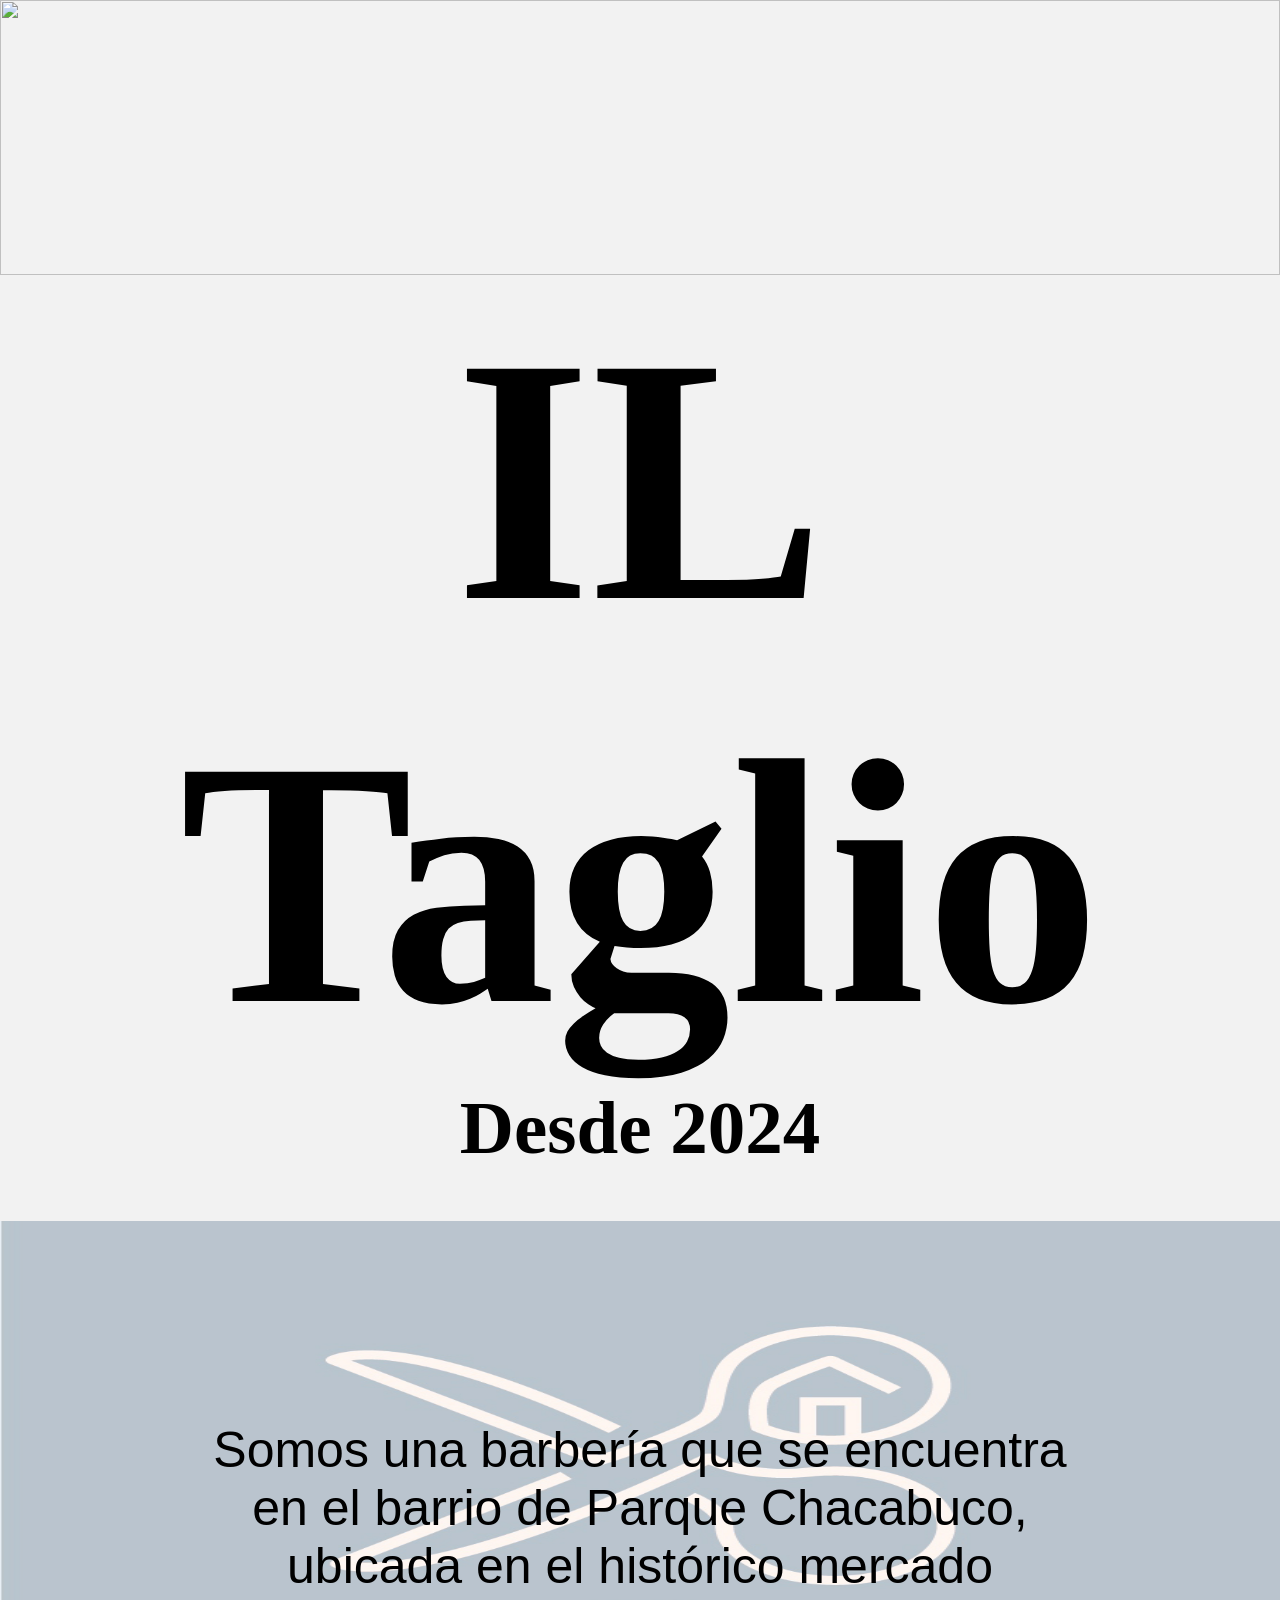
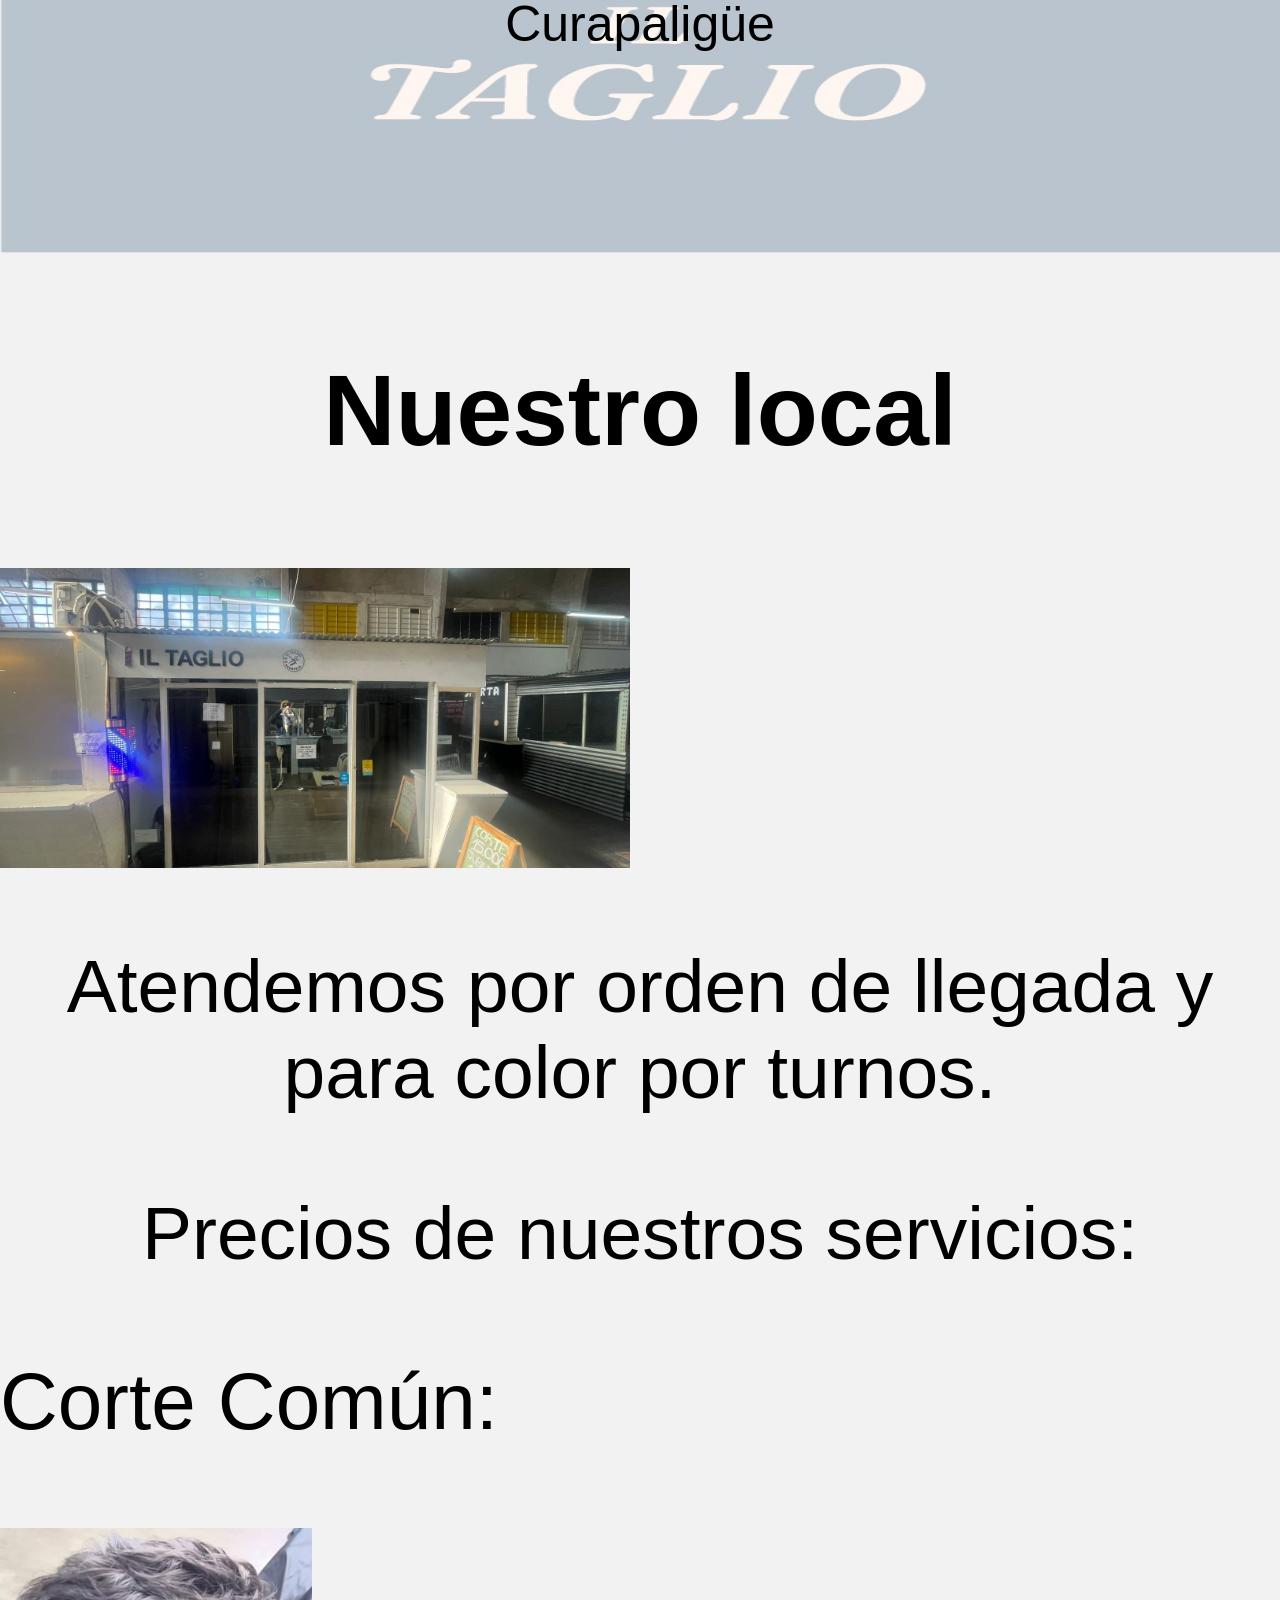
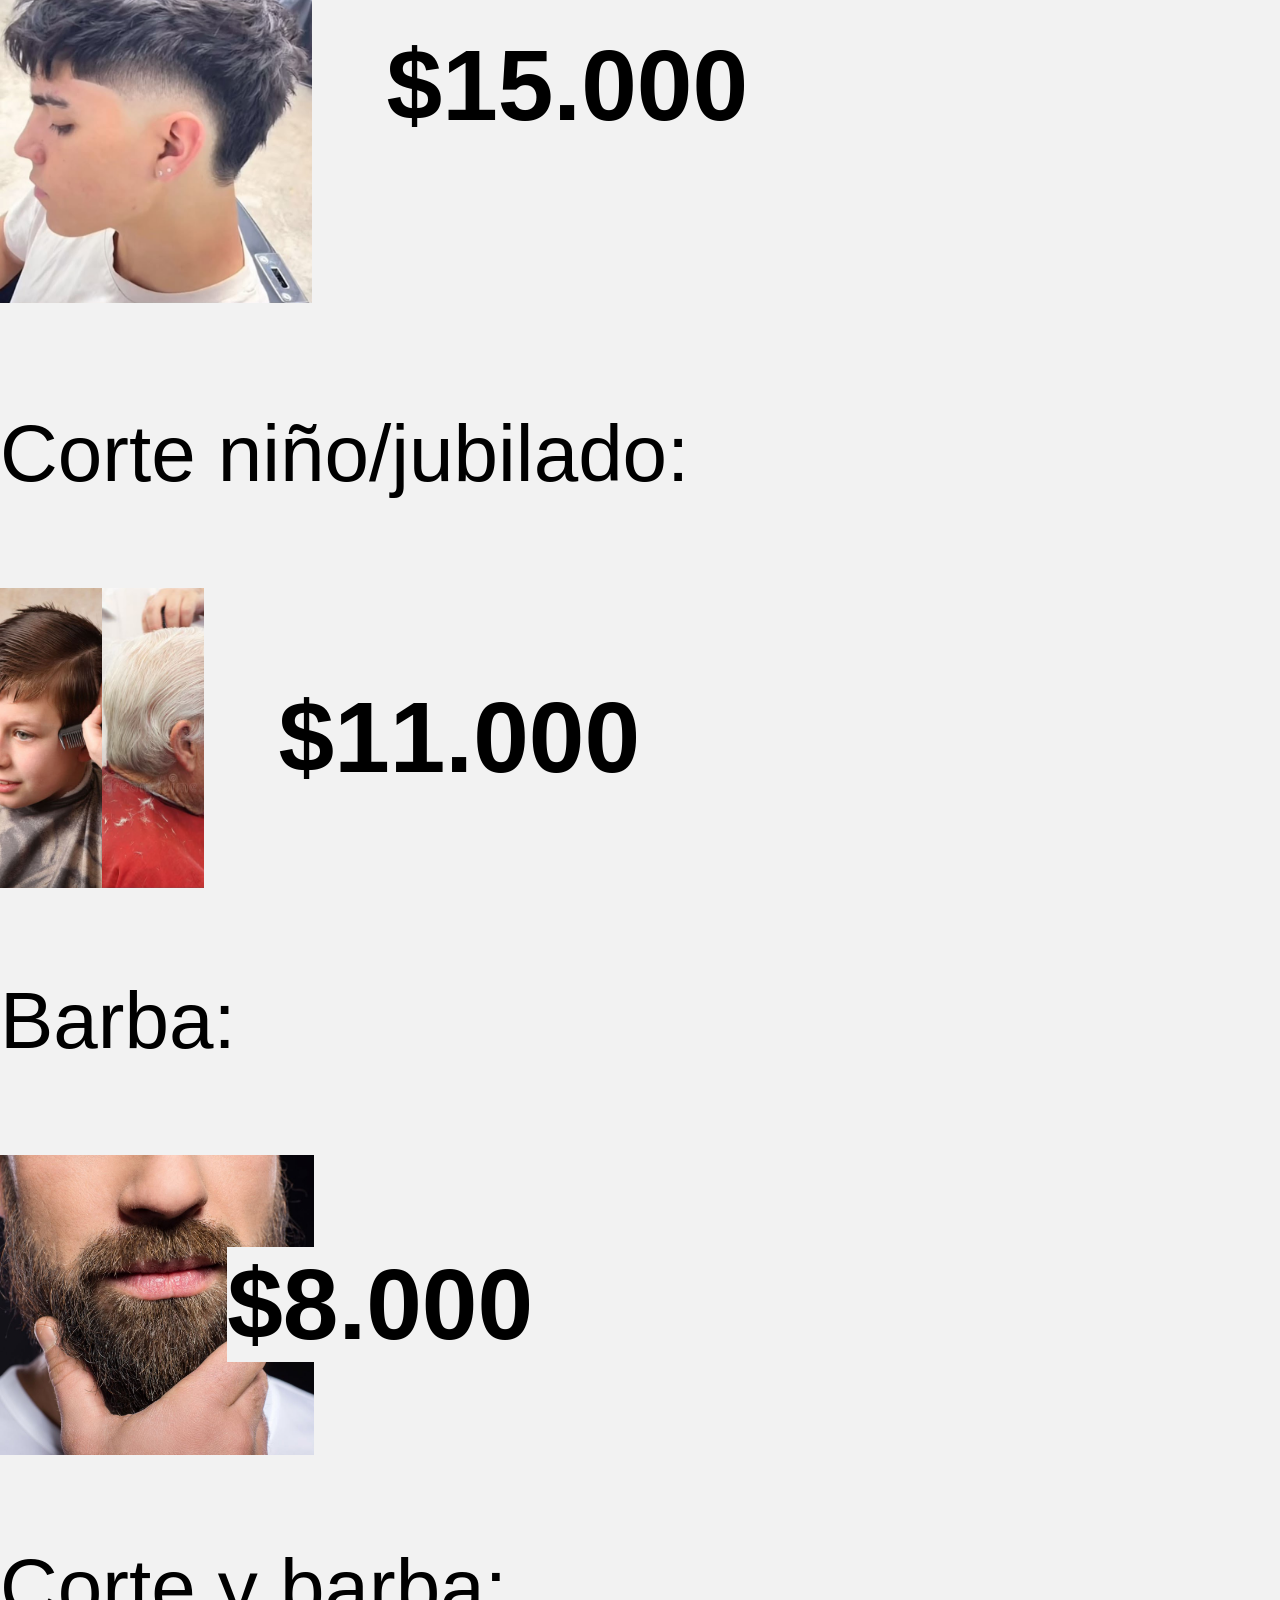
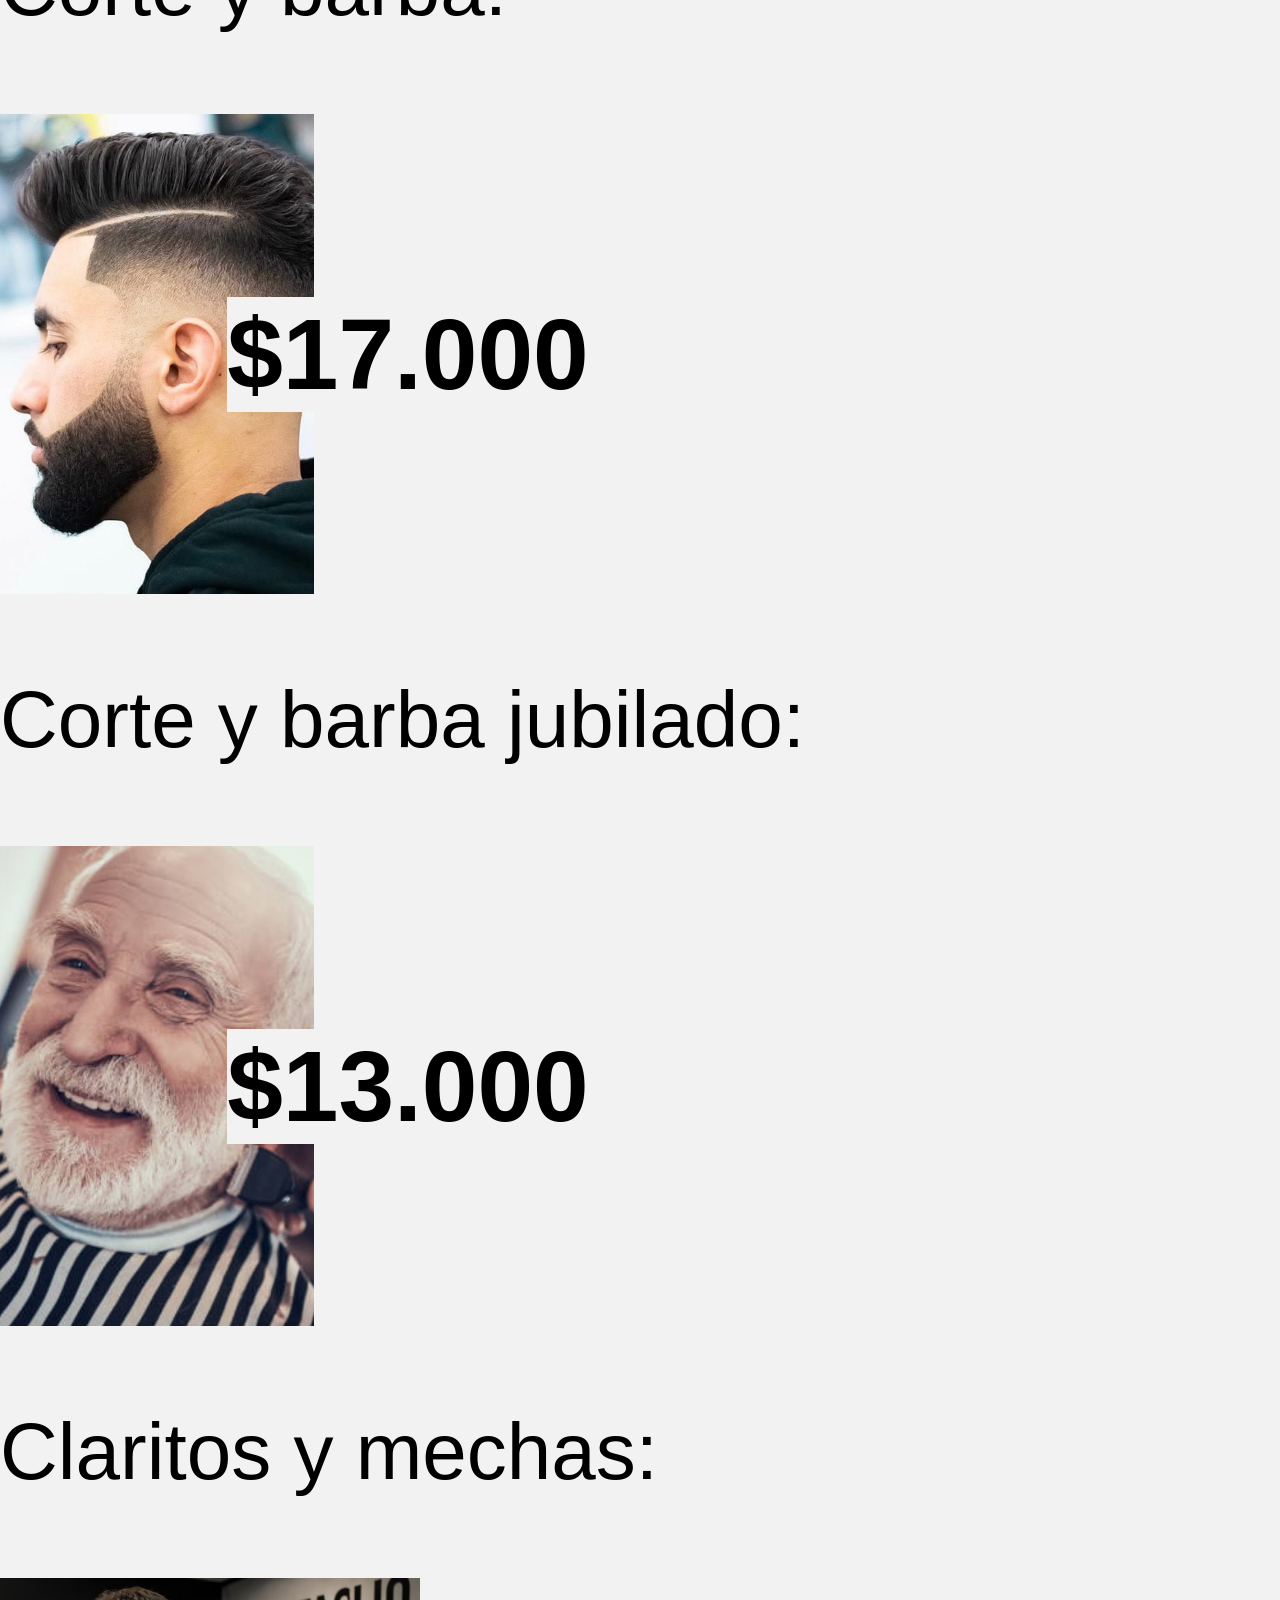
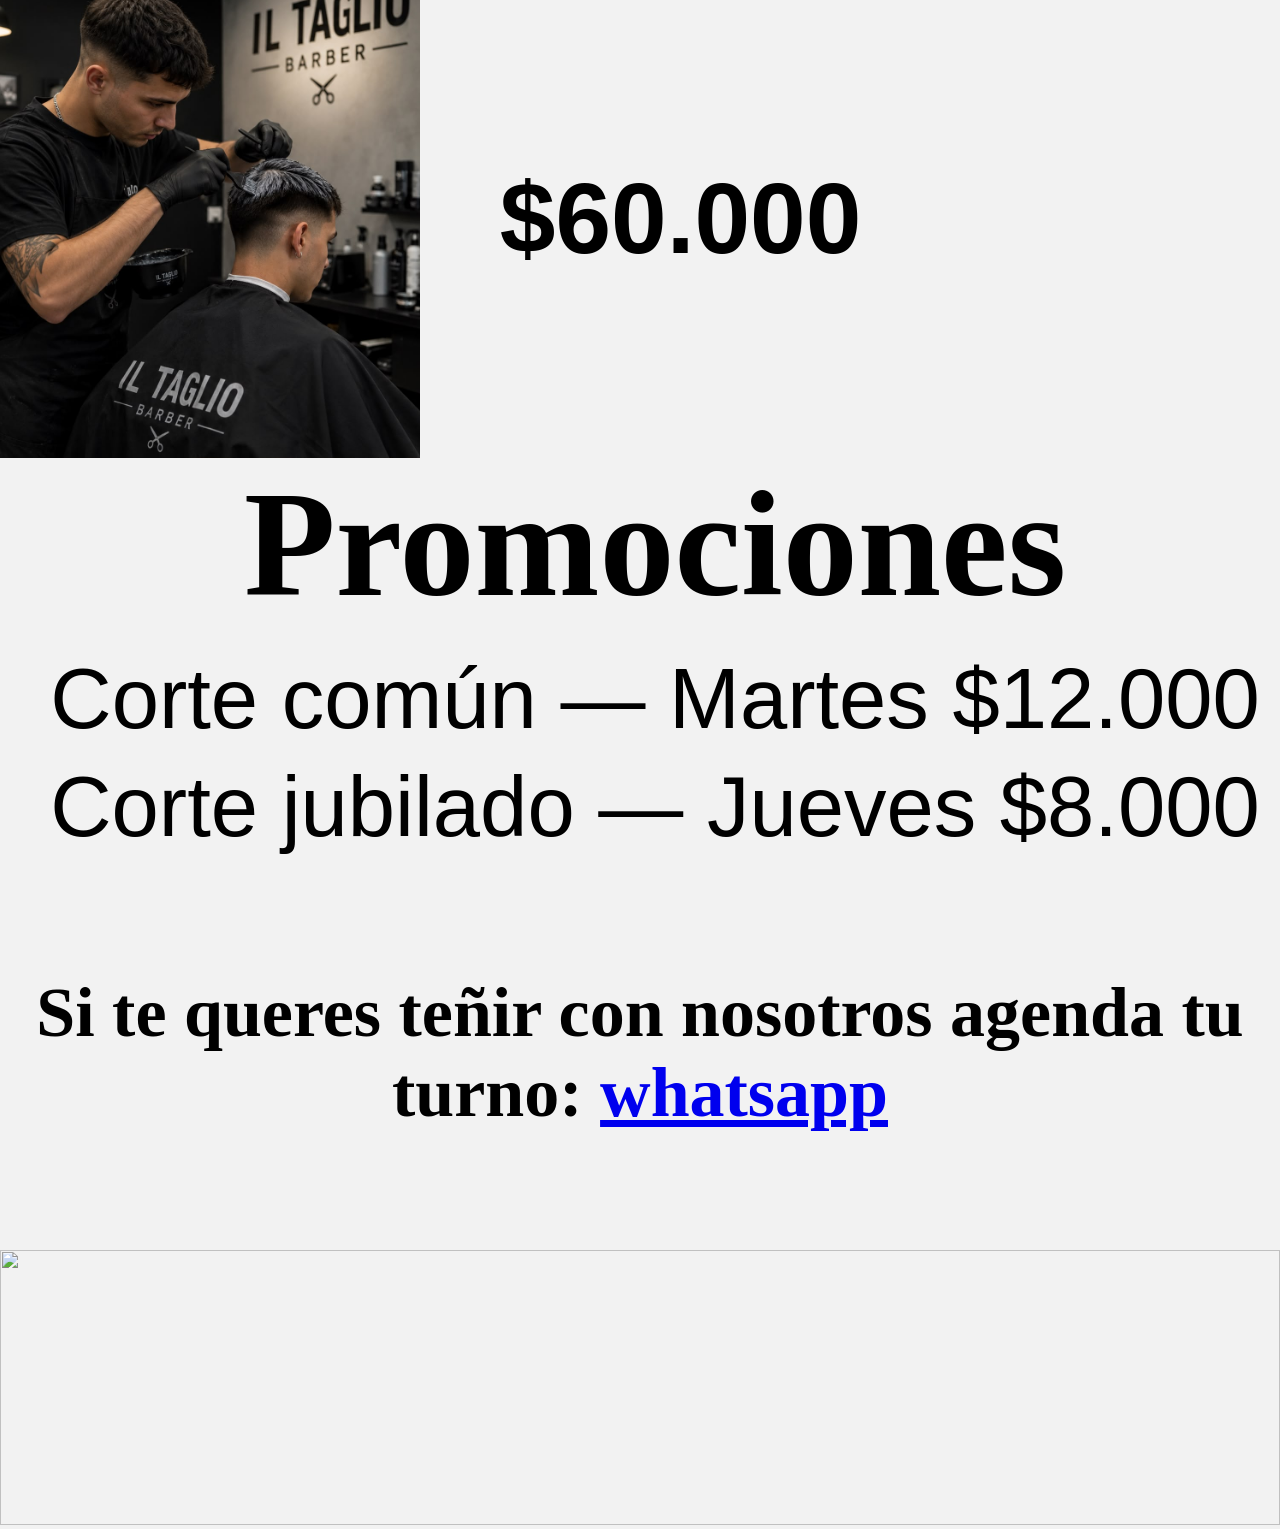
==== index.html @ 9a2c7a76 "Add files via upload" ====
<!DOCTYPE html>
<html lang="en">
<head>
    <meta charset="UTF-8">
    <meta name="viewport" content="width=device-width, initial-scale=1.0">
    <title>Barbería IL Taglio</title>
    <link rel="stylesheet" href="estilos.css">
</head>
<body>
     <section>
        <img src="https://www.networklawreview.org/wp-content/uploads/2023/05/GPC.jpg">
     
    </section>
    

    <header>
        <h1>IL Taglio</h1>
        <h2>Desde 2024</h2>

    
    <div>
    <p class="descripcion"> Somos una barbería que se encuentra en el barrio de Parque Chacabuco, ubicada en el histórico mercado Curapaligüe</p>
   
    </div>
    
    <h3>
        <p class="titulo-local">Nuestro local</p>
        
        <div class="local-contenedor">
        <img class="foto-local" src="ahhhhh.jpg" alt="local">
    <iframe src="https://www.google.com/maps/embed?pb=!1m18!1m12!1m3!1d410.3455414861816!2d-58.447886395028476!3d-34.63539534119499!2m3!1f0!2f0!3f0!3m2!1i1024!2i768!4f13.1!3m3!1m2!1s0x95bccb0014962e69%3A0x38f50a82c7adfab9!2sIl%20taglio%20barber!5e0!3m2!1ses!2sar!4v1787851093353!5m2!1ses!2sar" width="600" height="450" style="border:0;" allowfullscreen="" loading="lazy" referrerpolicy="strict-origin-when-cross-origin" class="mapa"> </iframe>
    </div>
    </h3>

    <p class="turnos">Atendemos por orden de llegada y para color por turnos.</p>
    <p class="precios">Precios de nuestros servicios:</p>
    <p class="comun">Corte Común:</p>
    <div class="nose">
    <img class="comuncito" src="comun.jpg" alt=""> 
    <p class="precio1">$15.000</p>
    </div>
    
    <p class="niño">Corte niño/jubilado:</p>
    <div class="niño-contenedor">
    <div class="foto-niño">
        <img src="niño.jpg" alt="Corte niño">
        <img src="jubilado.jpg" alt="Corte jubilado">

    </div>
    <p class="precio-niño">$11.000</p>
    </div>

    <p class="barba">Barba:</p>
    <div class="contenedor-barba">
       <div class="foto-barba">
        <img src="barba.jpg" alt="barbaa">

        </div>
        <p class="precio-barba">$8.000</p>


    </div>

    <p class="corteybarba">Corte y barba:</p>
    <div class="contenedor-corteybarba">
        <div class="foto-corteybarba">
            <img src="corte y barba.jpg" alt="">

        </div>
        <P class="precio-corteybarba">$17.000</P>
    </div>

    <p class="corteybarbajubilado">Corte y barba jubilado:</p>
    <div class="contenedor-corteybarbajubilado">
        <div class="foto-corteybarbajubilado">
            <img src="corte y barba jubilado.jpg" alt="">


        </div>
        <p class="precio-corteybarbajubilado">$13.000</p>
    </div>

    <p class="claritosymechas">Claritos y mechas:</p>
    <div class="contenedor-claritosymechas">
        <div class="foto-claritosymehcas">
            <img src="claritos y mehcas.jpg" alt="">


        </div>
        <p class="precio-claritosymecha">$60.000</p>
    </div>

    <div class="promociones">
        <h4>Promociones</h4>
        <p>Corte común — Martes $12.000</p>
        <p>Corte jubilado — Jueves $8.000</p>
    </div>
    
    <h5 class="agendar">Si te queres teñir con nosotros agenda tu turno: 
    <a class="numero" href="https://wa.me/5491161232422">whatsapp</a>
</h5>
<img src="https://www.networklawreview.org/wp-content/uploads/2023/05/GPC.jpg" alt="">



</body>
</html>
---- estilos.css ----
h1{
    text-align: center;
    font-size: 350px; 
    margin: 0%;
    background-color: #F2F2F2;
    
    
}
h2{
    text-align: center;
    font-size: 75px;
    margin: 0%;
     background-color: #F2F2F2;
}
img{
    width: 100%;
    height: 275px
     
}
body{
    margin: 0%;
     background-color: #F2F2F2;
}


p{
 text-align: center;
 font-size: 50px;
 font-family: 'Franklin Gothic Medium', 'Arial Narrow', Arial, sans-serif;
 color: black;
  background-color: #F2F2F2;
}

div{
   text-align: center;

}
h3{
   text-align: center;
   font-size: 50px;
   margin: 30px 0;

    
}
.local-contenedor{
    display: flex;
    gap: 20px;
    width: 100%;
}
.foto-local{
    width: 50%;
    height: 300px;
    object-fit: cover;
}
.mapa{
    width: 50%;
    height: 300px;
    border: 0;
}
.descripcion{
    background-image: url(logosombra.jpg);
    background-repeat: no-repeat;
    background-position: center;
    background-size: 100% 100%;
    padding: 200px;
}
.titulo-local{
    font-size: 100px;
    text-align: center;
}
.precios{
    text-align: center;
    font-size: 75px;
}

.turnos{
    text-align: center;
    font-size: 75px;
}
.comun{
    font-size: 80px;
    text-align: left;
}
.nose{
    width: 50%;
    object-fit: cover;
    height: 400px;
    margin-right: 50px;
}
.nose{
    display: flex;
    
    
   
}
.comuncito{
    width: 50%;
    height: 375px;
}

.precio1{
    font-size: 100px;
    font-weight: bold;
    margin-left: 75px;
    padding-left: 
    
    
}
.niño-contenedor{
    width: 50%;
    display: flex;
    align-items: center;
}
.foto-niño{
    display: flex;
    width: 70%;

}
.foto-niño img{
    width: 50%;
    height: 300px;
    object-fit: cover;
}
.precio-niño{
    font-size: 100px;
    font-weight: bold;
    margin-left: 75px;
    padding-left:
}
.niño{
    text-align: left;
    font-size: 80px;
}
.barba{
    text-align: left;
    font-size: 80px;
}


.contenedor-barba {
    display: flex;
    align-items: center;
    width: 70%;
    margin: 0;
    justify-content: flex-start;
}

.foto-barba {
    width: 70%;
    display: flex;
    margin: 0;
}

.foto-barba img {
    width: 50%;
    height: 300px;
    object-fit: cover;
    display: block;
}

.precio-barba {
font-size: 100px;
    font-weight: bold;
    text-align: left;
    margin-left: -400px;
    padding-left:     
}









.corteybarba{
    text-align: left;
    font-size: 80px;
}


.contenedor-corteybarba {
    display: flex;
    align-items: center;
    width: 70%;
    margin: 0;
    justify-content: flex-start;
}

.foto-corteybarba {
    width: 70%;
    display: flex;
    margin: 0;
}

.foto-corteybarba img {
    width: 50%;
    height: 480px;
    object-fit: cover;
    display: block;
}

.precio-corteybarba {
font-size: 100px;
    font-weight: bold;
    text-align: left;
    margin-left: -400px;
    padding-left:     
}

















.corteybarbajubilado{
    text-align: left;
    font-size: 80px;
}


.contenedor-corteybarbajubilado {
    display: flex;
    align-items: center;
    width: 70%;
    margin: 0;
    justify-content: flex-start;
}

.foto-corteybarbajubilado {
    width: 70%;
    display: flex;
    margin: 0;
}

.foto-corteybarbajubilado img {
    width: 50%;
    height: 480px;
    object-fit: cover;
    display: block;
}

.precio-corteybarbajubilado {
font-size: 100px;
    font-weight: bold;
    text-align: left;
    margin-left: -400px;
    padding-left:     
}













.claritosymechas{
    text-align: left;
    font-size: 80px;
}


.contenedor-claritosymechas {
    display: flex;
    align-items: center;
    width: 70%;
    margin: 0;
    justify-content: flex-start;
}

.foto-claritosymechas {
    width: 70%;
    display: flex;
    margin: 0;
}

.foto-claritosymehcas img {
    width: 70%;
    height: 480px;
    object-fit: cover;
    display: block;
}

.precio-claritosymecha {
font-size: 100px;
    font-weight: bold;
    text-align: left;
    margin-left: -100px;
    padding-left:     
}











.promociones {
    margin-left: 30px;
    font-size: 200px;
}

.promociones h4 {
    font-size: 150px;
    margin: 0 0 20px 0;
    
}

.promociones p {
    font-size: 85px;
    margin: 10px 0;
    
}

.agendar{
    font-size: 70px;
    text-align: center;
     background-color: #F2F2F2;
}
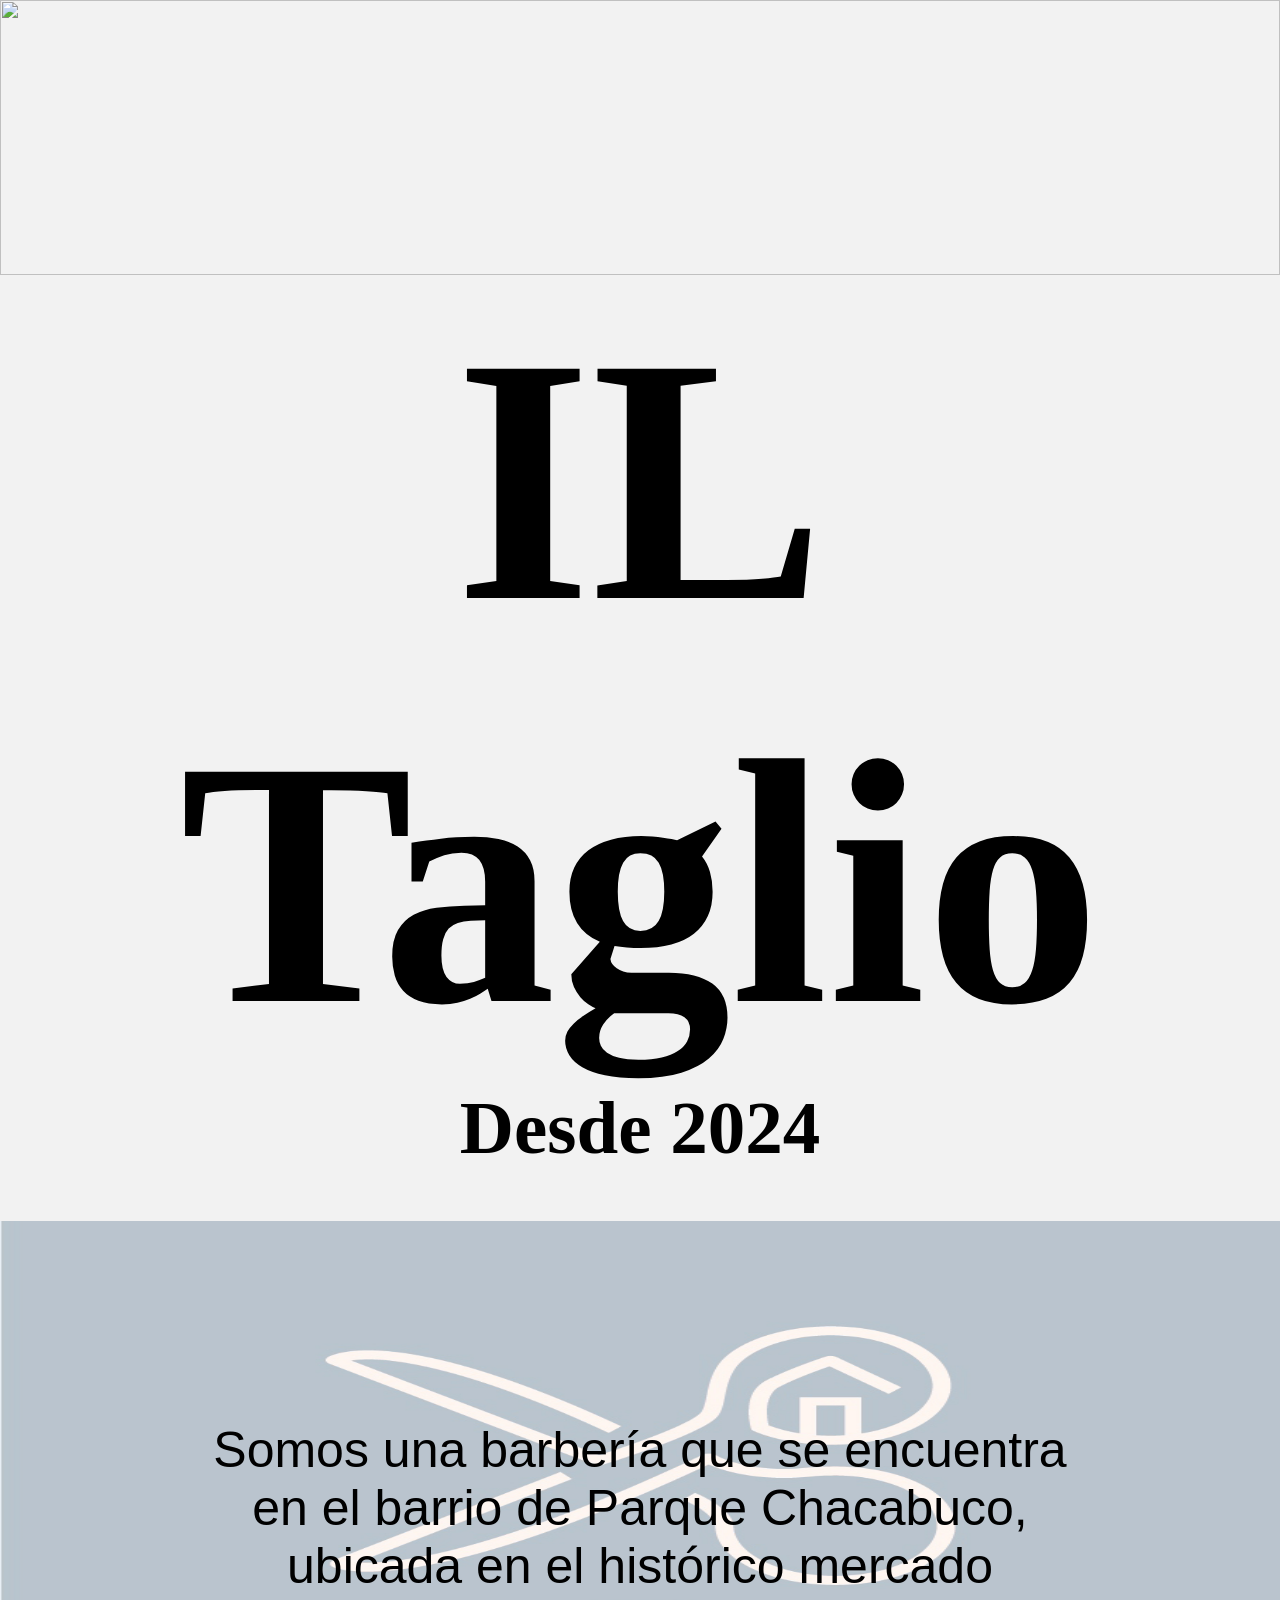
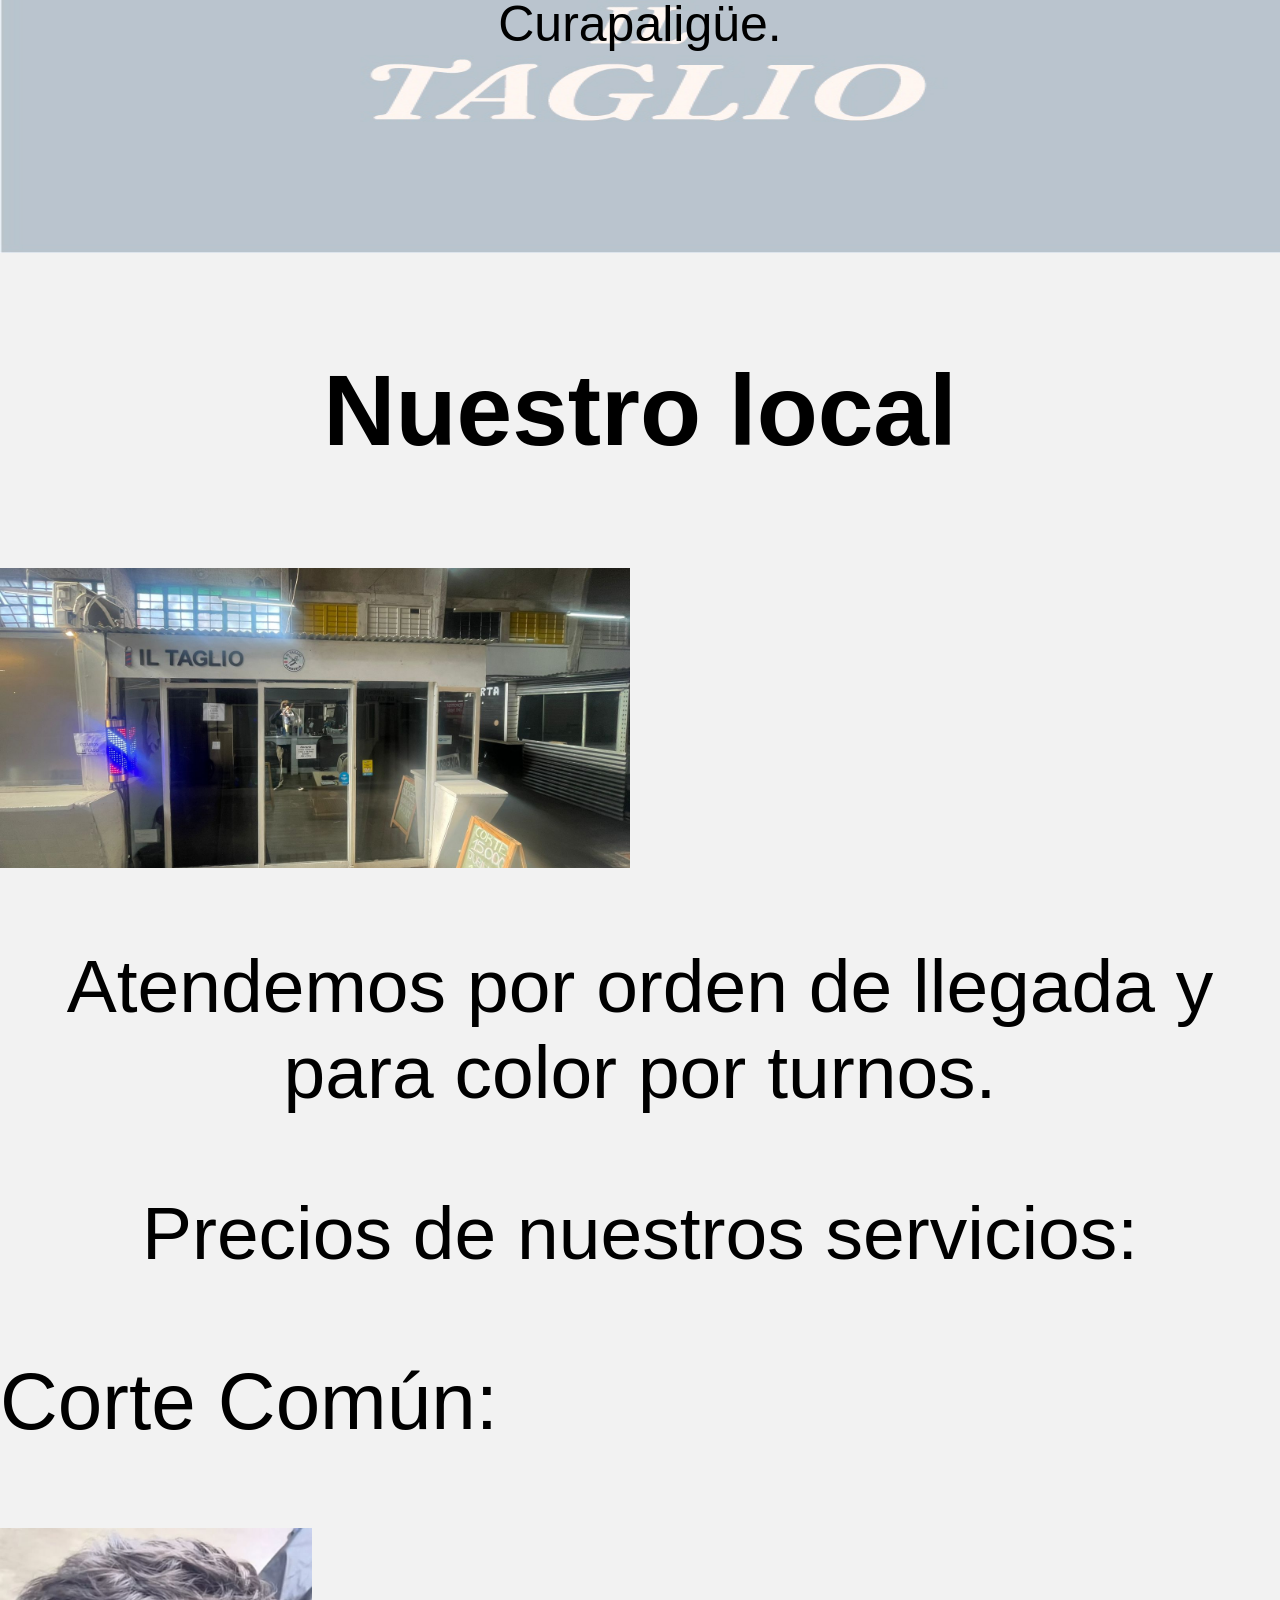
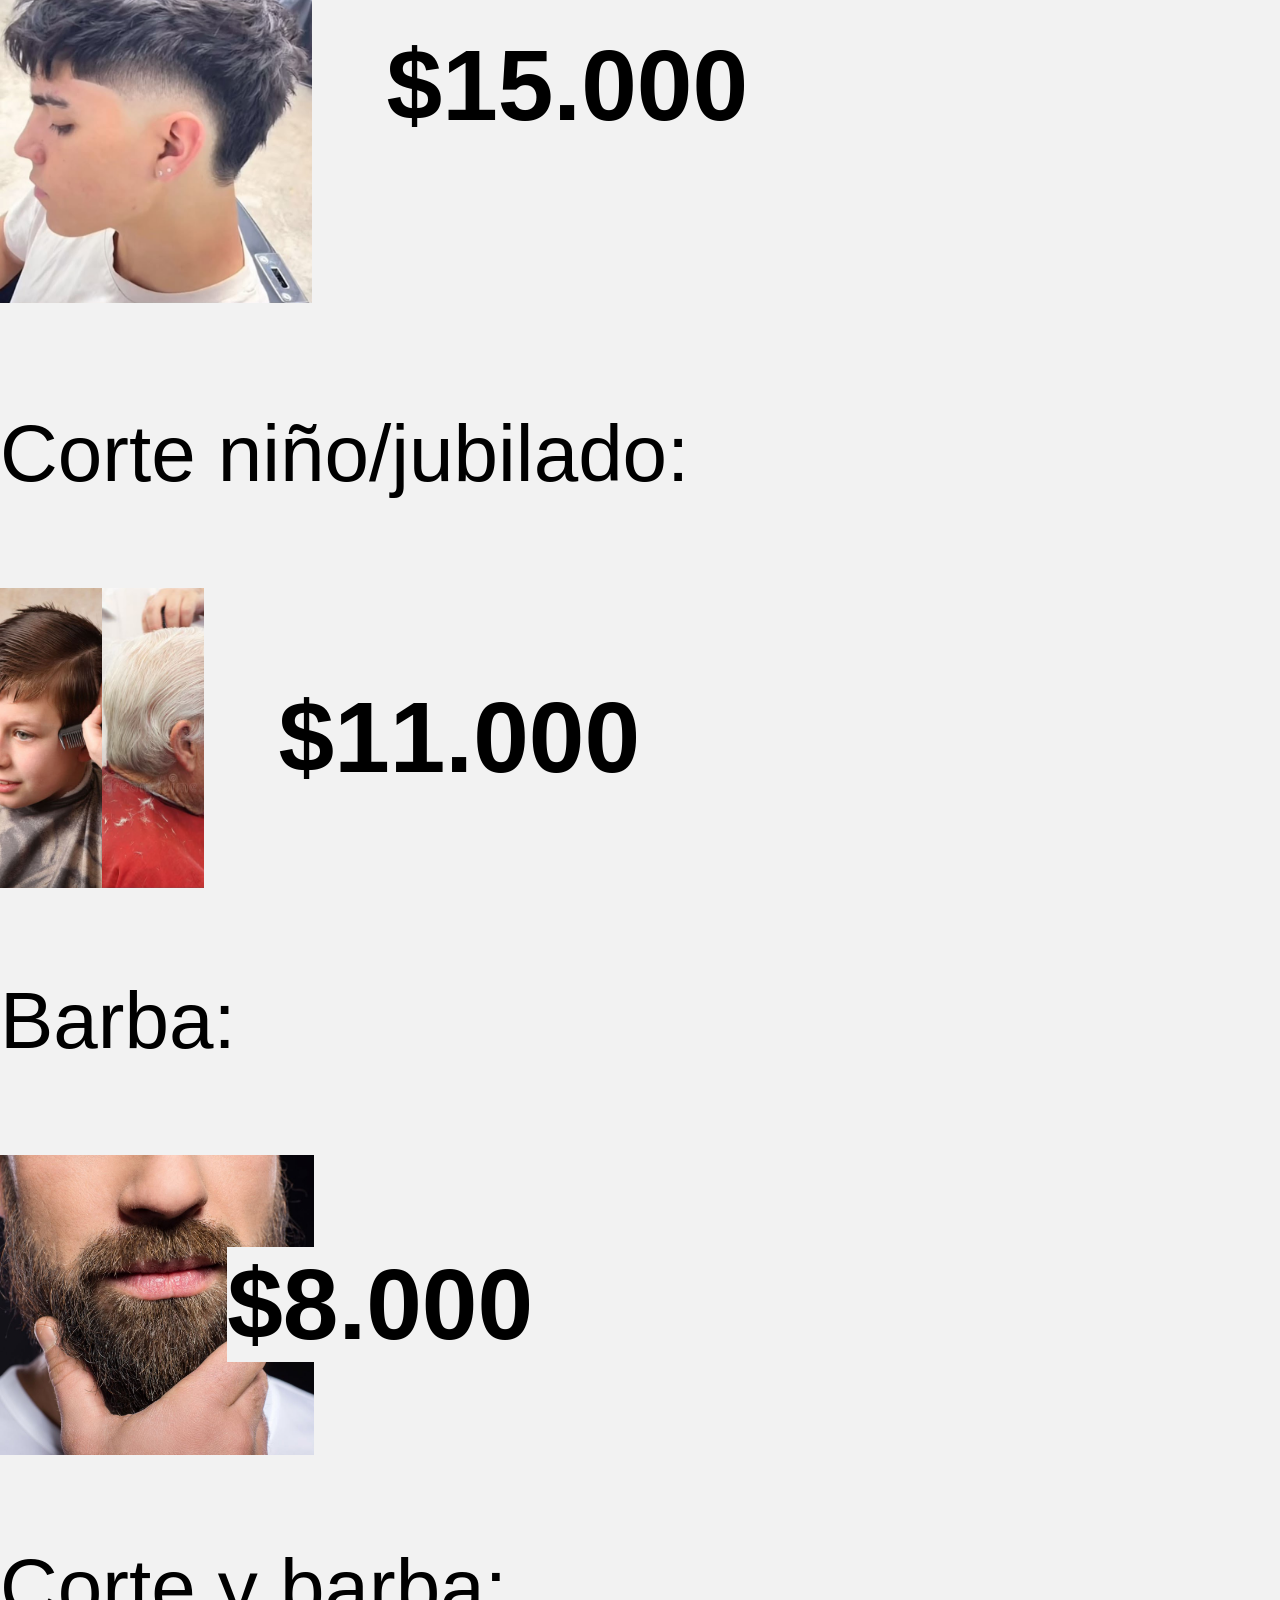
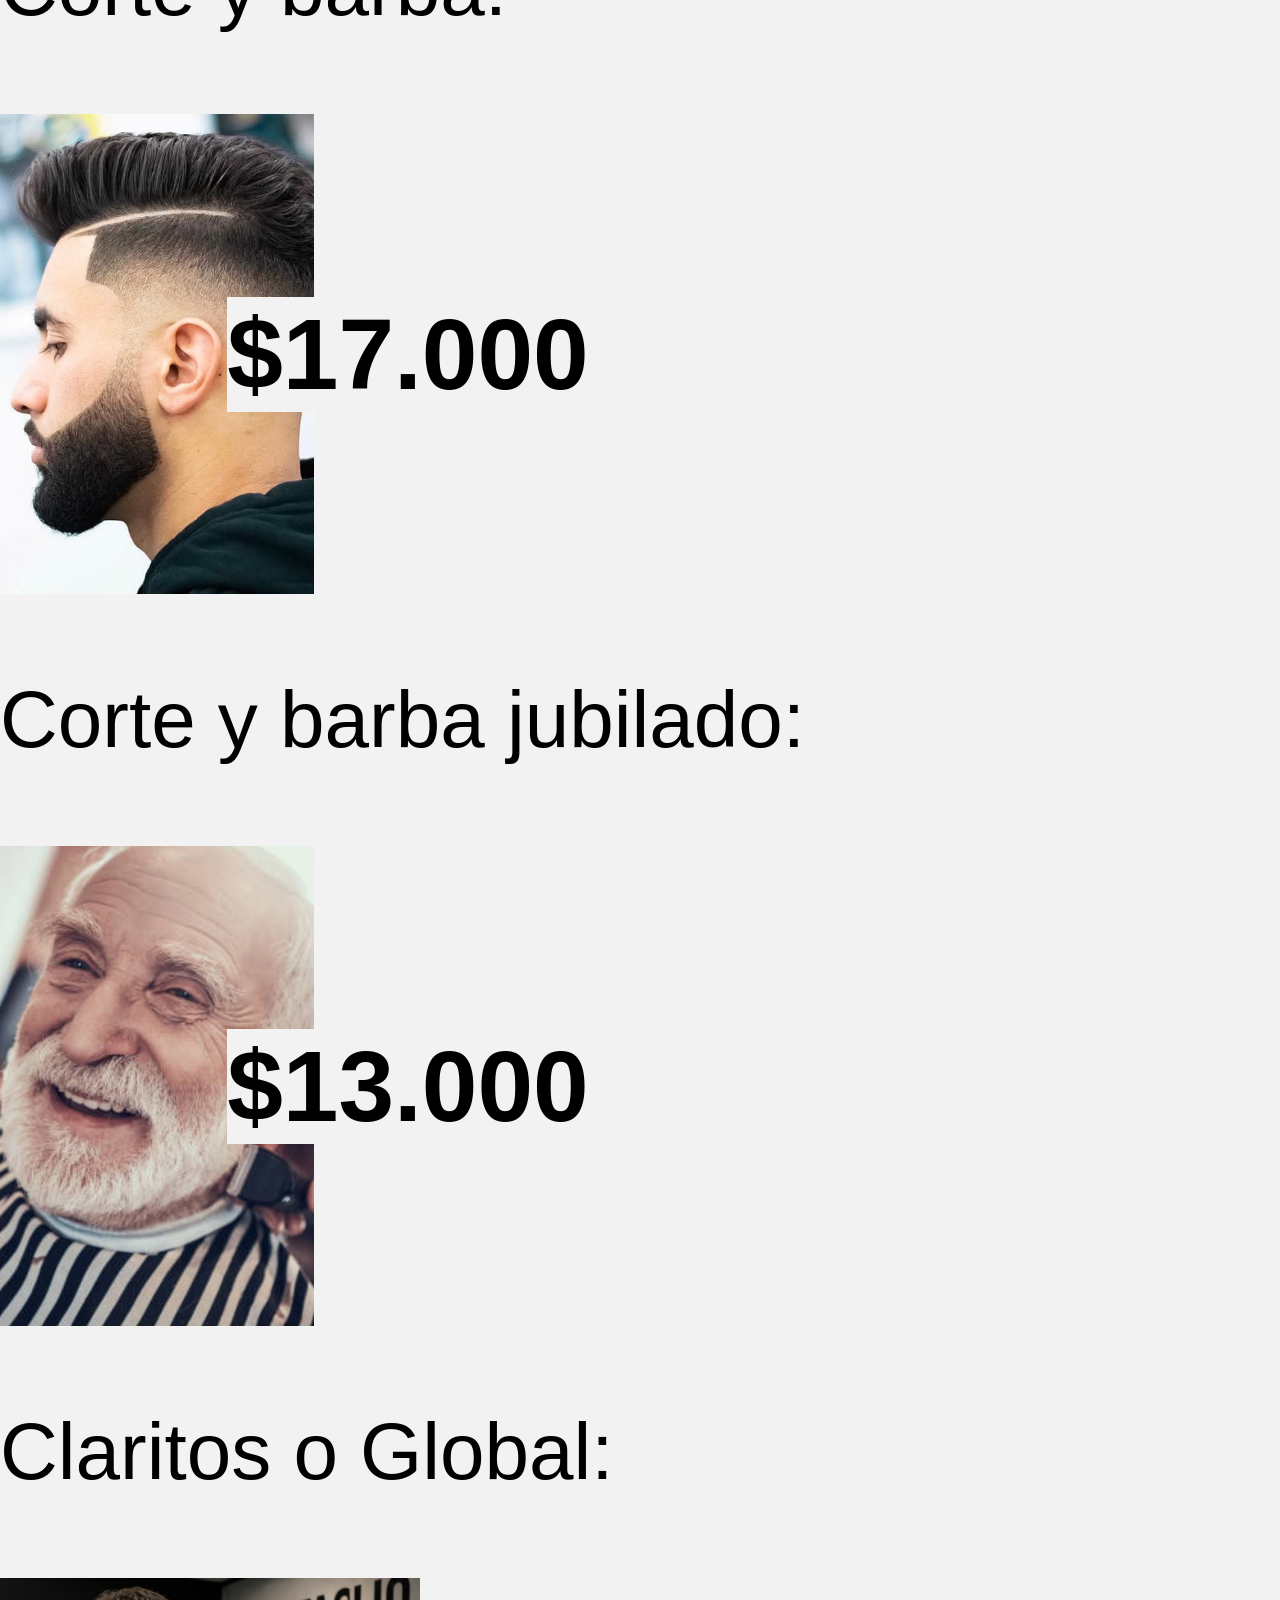
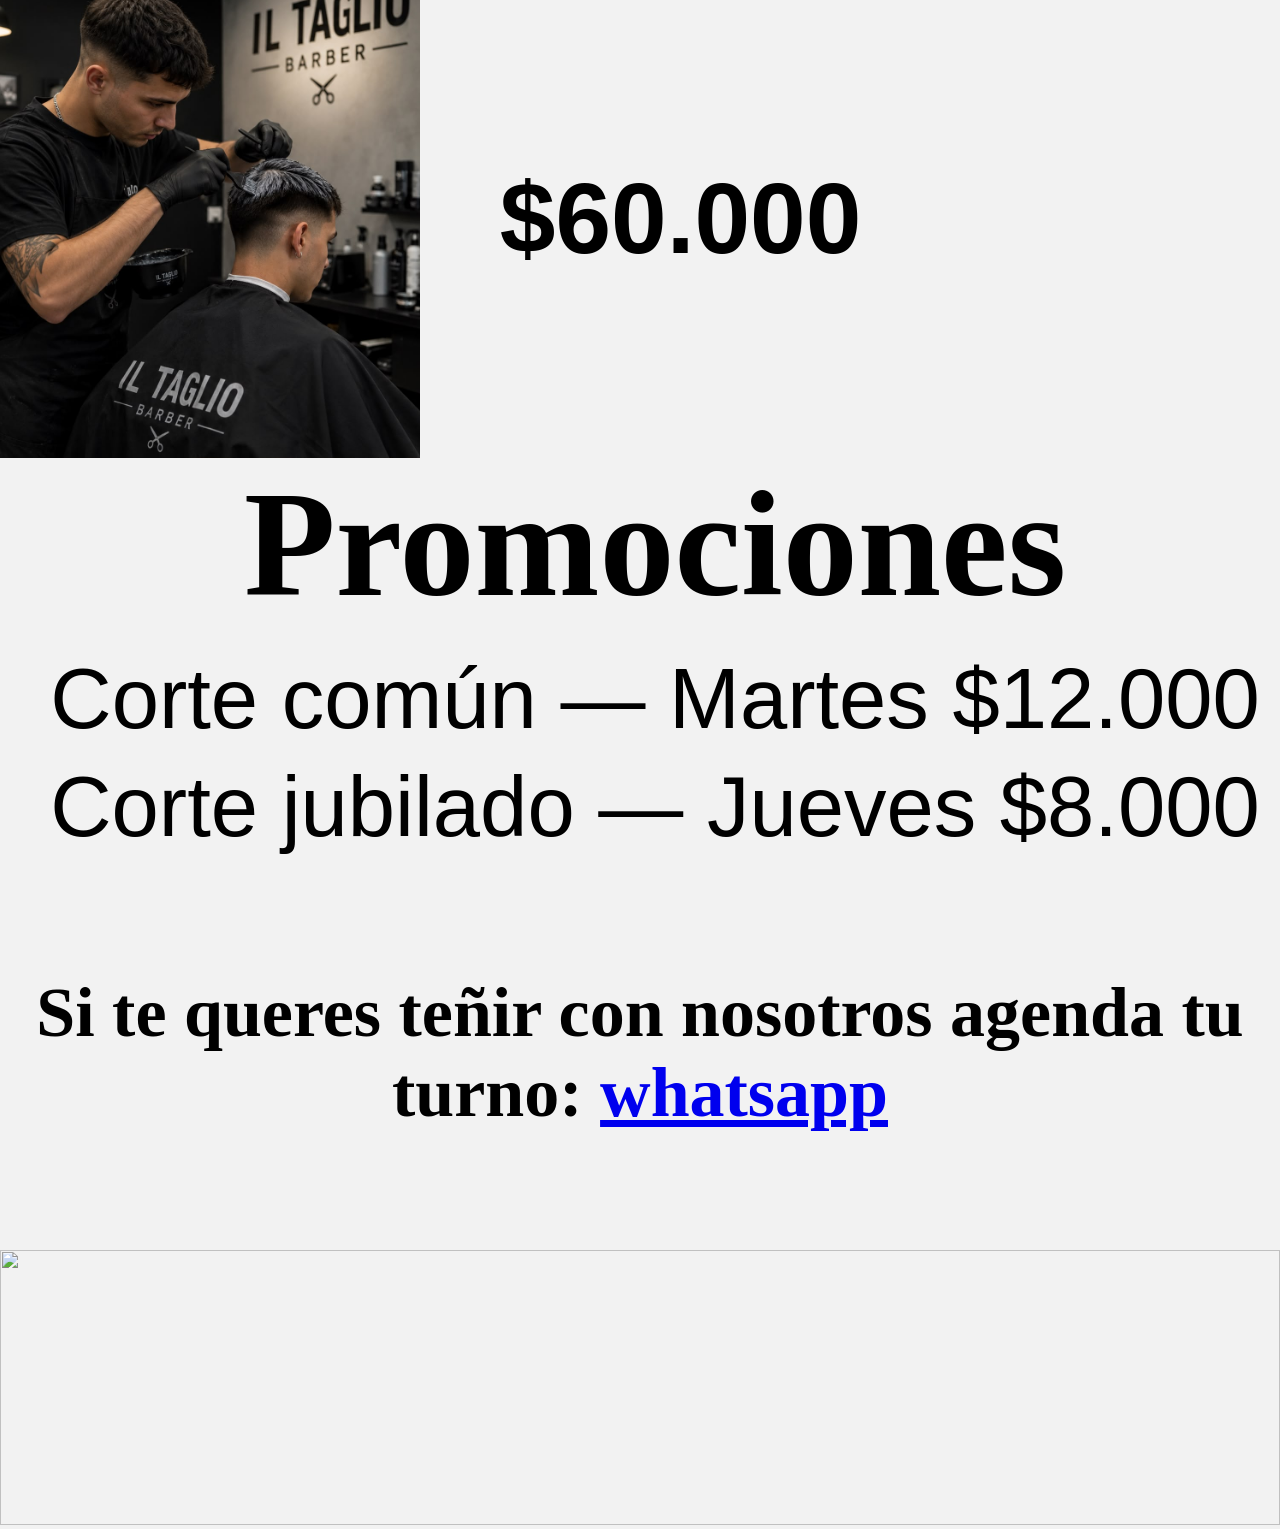
==== commit 69482745: "Update index.html" ====
--- a/index.html
+++ b/index.html
@@ -19,7 +19,7 @@
 
     
     <div>
-    <p class="descripcion"> Somos una barbería que se encuentra en el barrio de Parque Chacabuco, ubicada en el histórico mercado Curapaligüe</p>
+    <p class="descripcion"> Somos una barbería que se encuentra en el barrio de Parque Chacabuco, ubicada en el histórico mercado Curapaligüe.</p>
    
     </div>
     
@@ -80,7 +80,7 @@
         <p class="precio-corteybarbajubilado">$13.000</p>
     </div>
 
-    <p class="claritosymechas">Claritos y mechas:</p>
+    <p class="claritosymechas">Claritos o Global:</p>
     <div class="contenedor-claritosymechas">
         <div class="foto-claritosymehcas">
             <img src="claritos y mehcas.jpg" alt="">
@@ -104,4 +104,4 @@
 
 
 </body>
-</html>+</html>
--- a/estilos.css
+++ b/estilos.css
@@ -339,8 +339,288 @@
     text-align: center;
      background-color: #F2F2F2;
 }
-
-
-
-
-
+@media (max-width: 600px) {
+
+    body {
+        margin: 0;
+        width: 100%;
+        overflow-x: hidden;
+    }
+
+    h1 {
+        font-size: 50px !important;
+        margin: 0 !important;
+    }
+
+    h2 {
+        font-size: 30px !important;
+        margin: 0 !important;
+    }
+
+    /* DESCRIPCIÓN */
+    .descripcion {
+        width: 100% !important;
+        box-sizing: border-box;
+        padding: 30px 20px !important;
+        margin: 0 !important;
+        font-size: 18px !important;
+        line-height: 1.4;
+    }
+
+    /* LOCAL */
+    .titulo-local {
+        font-size: 35px !important;
+        margin: 25px 0 !important;
+    }
+
+    .local-contenedor {
+        width: 100% !important;
+        display: flex !important;
+        flex-direction: column !important;
+        align-items: center !important;
+        gap: 15px !important;
+    }
+
+    .foto-local {
+        width: 90% !important;
+        height: 250px !important;
+        object-fit: cover;
+    }
+
+    .mapa {
+        width: 90% !important;
+        height: 300px !important;
+    }
+
+    /* TEXTOS */
+    .turnos,
+    .precios {
+        font-size: 20px !important;
+        padding: 0 15px;
+    }
+
+    .comun,
+    .niño,
+    .barba,
+    .corteybarba,
+    .corteybarbajubilado,
+    .claritosymechas {
+        font-size: 28px !important;
+        text-align: center !important;
+        margin: 25px 0 10px !important;
+    }
+
+   /* SERVICIOS EN CELULAR */
+
+.comun,
+.niño,
+.barba,
+.corteybarba,
+.corteybarbajubilado,
+.claritosymechas {
+    font-size: 26px !important;
+    text-align: left !important;
+    margin: 25px 10px 10px !important;
+}
+
+/* Corte común */
+.nose {
+    width: 100% !important;
+    height: auto !important;
+    margin: 0 !important;
+    display: flex !important;
+    flex-direction: column !important;
+    align-items: center !important;
+}
+
+.comuncito {
+    width: 90% !important;
+    height: 280px !important;
+    object-fit: cover !important;
+    margin: 0 !important;
+}
+
+.precio1 {
+    font-size: 28px !important;
+    margin: 10px 0 20px !important;
+    padding: 0 !important;
+    text-align: center !important;
+}
+
+/* Niño y jubilado */
+.niño-contenedor {
+    width: 100% !important;
+    display: flex !important;
+    flex-direction: column !important;
+    align-items: center !important;
+}
+
+.foto-niño {
+    width: 90% !important;
+    display: flex !important;
+    gap: 10px !important;
+}
+
+.foto-niño img {
+    width: 50% !important;
+    height: 220px !important;
+    object-fit: cover !important;
+}
+
+.precio-niño {
+    font-size: 28px !important;
+    margin: 10px 0 20px !important;
+    padding: 0 !important;
+    text-align: center !important;
+}
+
+/* Barba, corte y barba, jubilado y claritos */
+.contenedor-barba,
+.contenedor-corteybarba,
+.contenedor-corteybarbajubilado,
+.contenedor-claritosymechas {
+    width: 100% !important;
+    display: flex !important;
+    flex-direction: column !important;
+    align-items: center !important;
+    margin: 0 !important;
+    gap: 5px !important;
+}
+
+.foto-barba,
+.foto-corteybarba,
+.foto-corteybarbajubilado,
+.foto-claritosymehcas {
+    width: 90% !important;
+    display: block !important;
+    margin: 0 !important;
+}
+
+.foto-barba img,
+.foto-corteybarba img,
+.foto-corteybarbajubilado img,
+.foto-claritosymehcas img {
+    width: 100% !important;
+    height: 280px !important;
+    object-fit: cover !important;
+    display: block !important;
+}
+
+.precio-barba,
+.precio-corteybarba,
+.precio-corteybarbajubilado,
+.precio-claritosymecha {
+    font-size: 28px !important;
+    margin: 10px 0 25px !important;
+    padding: 0 !important;
+    text-align: center !important;
+}
+
+    /* PROMOCIONES */
+    .promociones {
+        width: 100% !important;
+        box-sizing: border-box;
+        margin: 30px 0 !important;
+        padding: 0 15px !important;
+        font-size: 30px !important;
+        text-align: center;
+    }
+
+    .promociones h4 {
+        font-size: 35px !important;
+        margin: 0 0 20px !important;
+    }
+
+    .promociones p {
+        font-size: 18px !important;
+        margin: 10px 0 !important;
+    }
+
+    /* WHATSAPP */
+    .agendar {
+        width: 100% !important;
+        box-sizing: border-box;
+        font-size: 20px !important;
+        margin: 25px 0 !important;
+        padding: 15px !important;
+        text-align: center;
+    }
+
+    .numero {
+        font-size: 20px !important;
+        margin-left: 5px;
+    }
+
+    img {
+        max-width: 100%;
+    }
+    /* ARREGLO DEFINITIVO DE FOTOS Y PRECIOS */
+
+.nose,
+.niño-contenedor,
+.contenedor-barba,
+.contenedor-corteybarba,
+.contenedor-corteybarbajubilado,
+.contenedor-claritosymechas {
+    width: 100% !important;
+    max-width: 100% !important;
+    margin: 0 !important;
+    padding: 0 !important;
+    display: flex !important;
+    flex-direction: column !important;
+    align-items: center !important;
+    box-sizing: border-box !important;
+}
+
+.comuncito,
+.foto-barba,
+.foto-corteybarba,
+.foto-corteybarbajubilado,
+.foto-claritosymehcas {
+    width: 90% !important;
+    max-width: 90% !important;
+    margin: 0 !important;
+    padding: 0 !important;
+    box-sizing: border-box !important;
+}
+
+.comuncito {
+    height: 280px !important;
+    object-fit: cover !important;
+}
+
+.foto-barba img,
+.foto-corteybarba img,
+.foto-corteybarbajubilado img,
+.foto-claritosymehcas img {
+    width: 100% !important;
+    max-width: 100% !important;
+    height: 280px !important;
+    object-fit: cover !important;
+}
+
+.foto-niño {
+    width: 90% !important;
+    max-width: 90% !important;
+}
+
+.foto-niño img {
+    width: 50% !important;
+    height: 220px !important;
+    object-fit: cover !important;
+}
+
+.precio1,
+.precio-niño,
+.precio-barba,
+.precio-corteybarba,
+.precio-corteybarbajubilado,
+.precio-claritosymecha {
+    margin: 10px 0 25px !important;
+    padding: 0 !important;
+    font-size: 28px !important;
+    text-align: center !important;
+}
+}
+
+
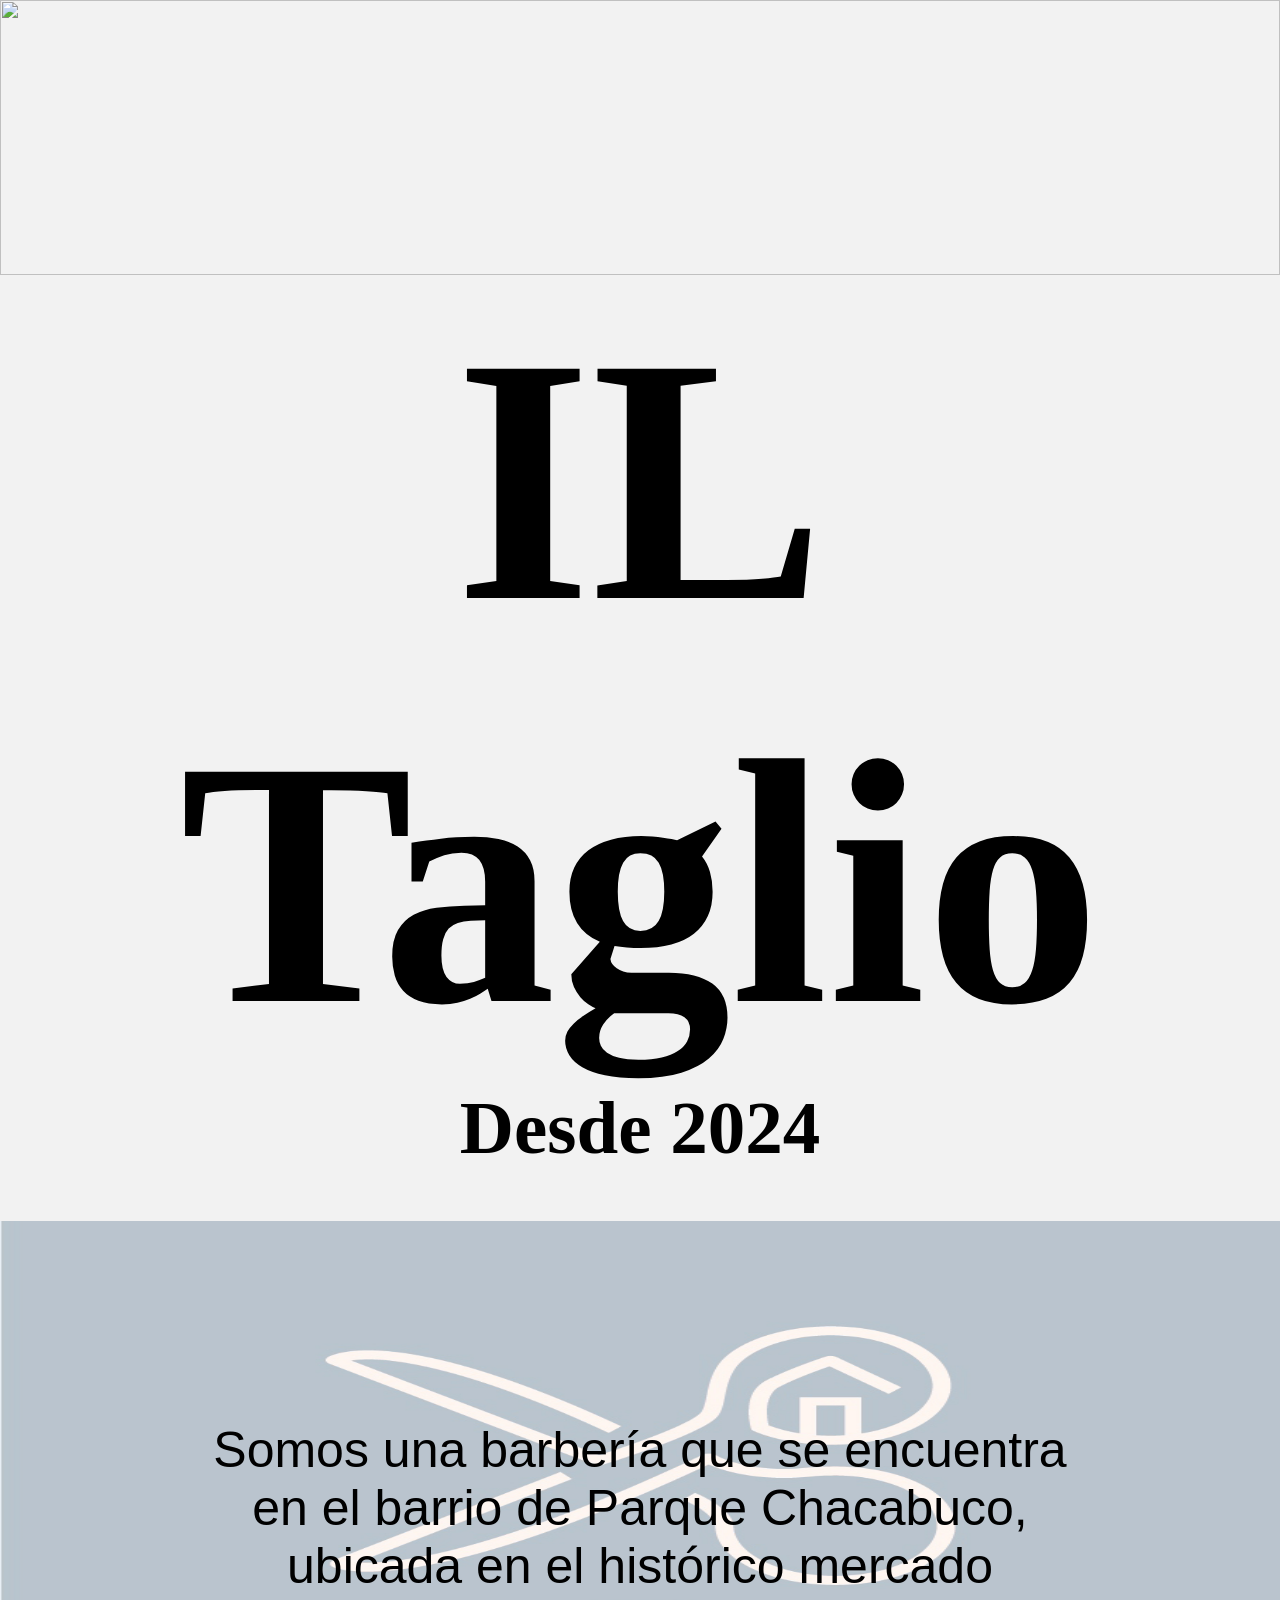
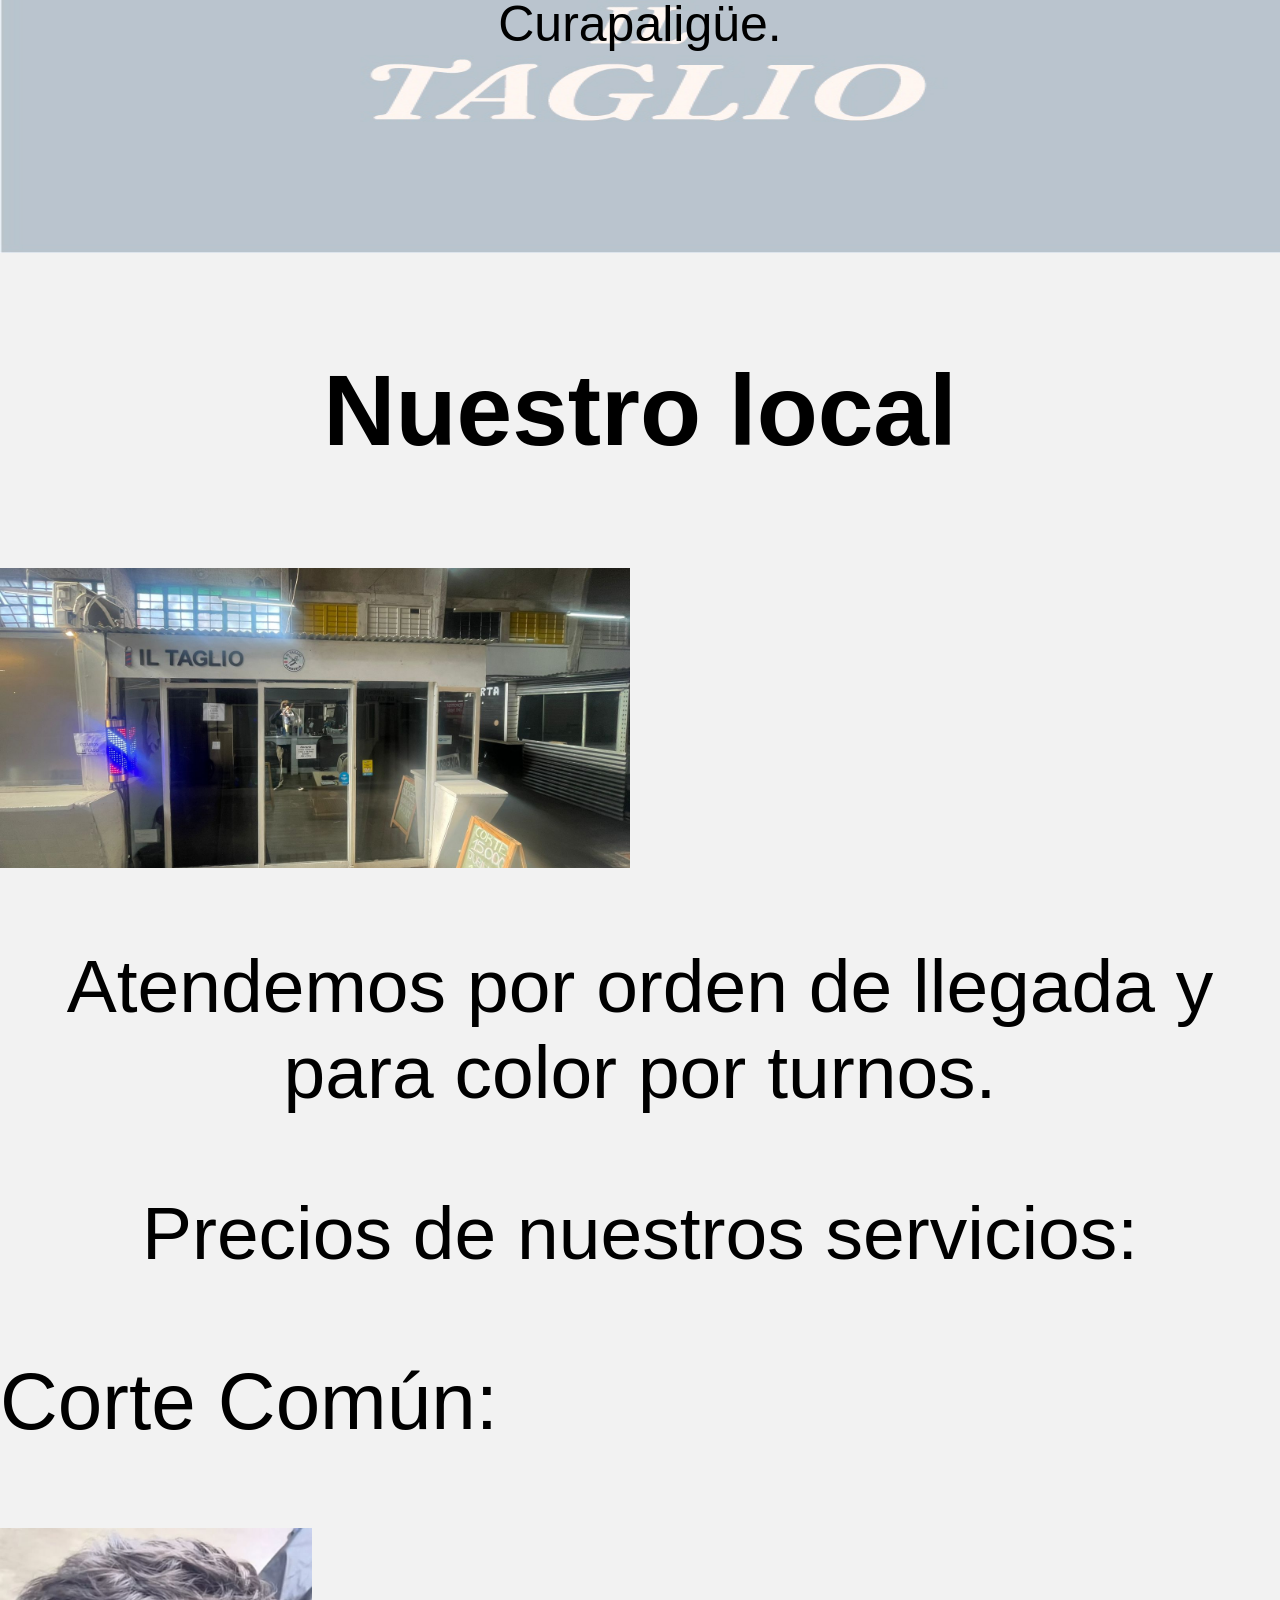
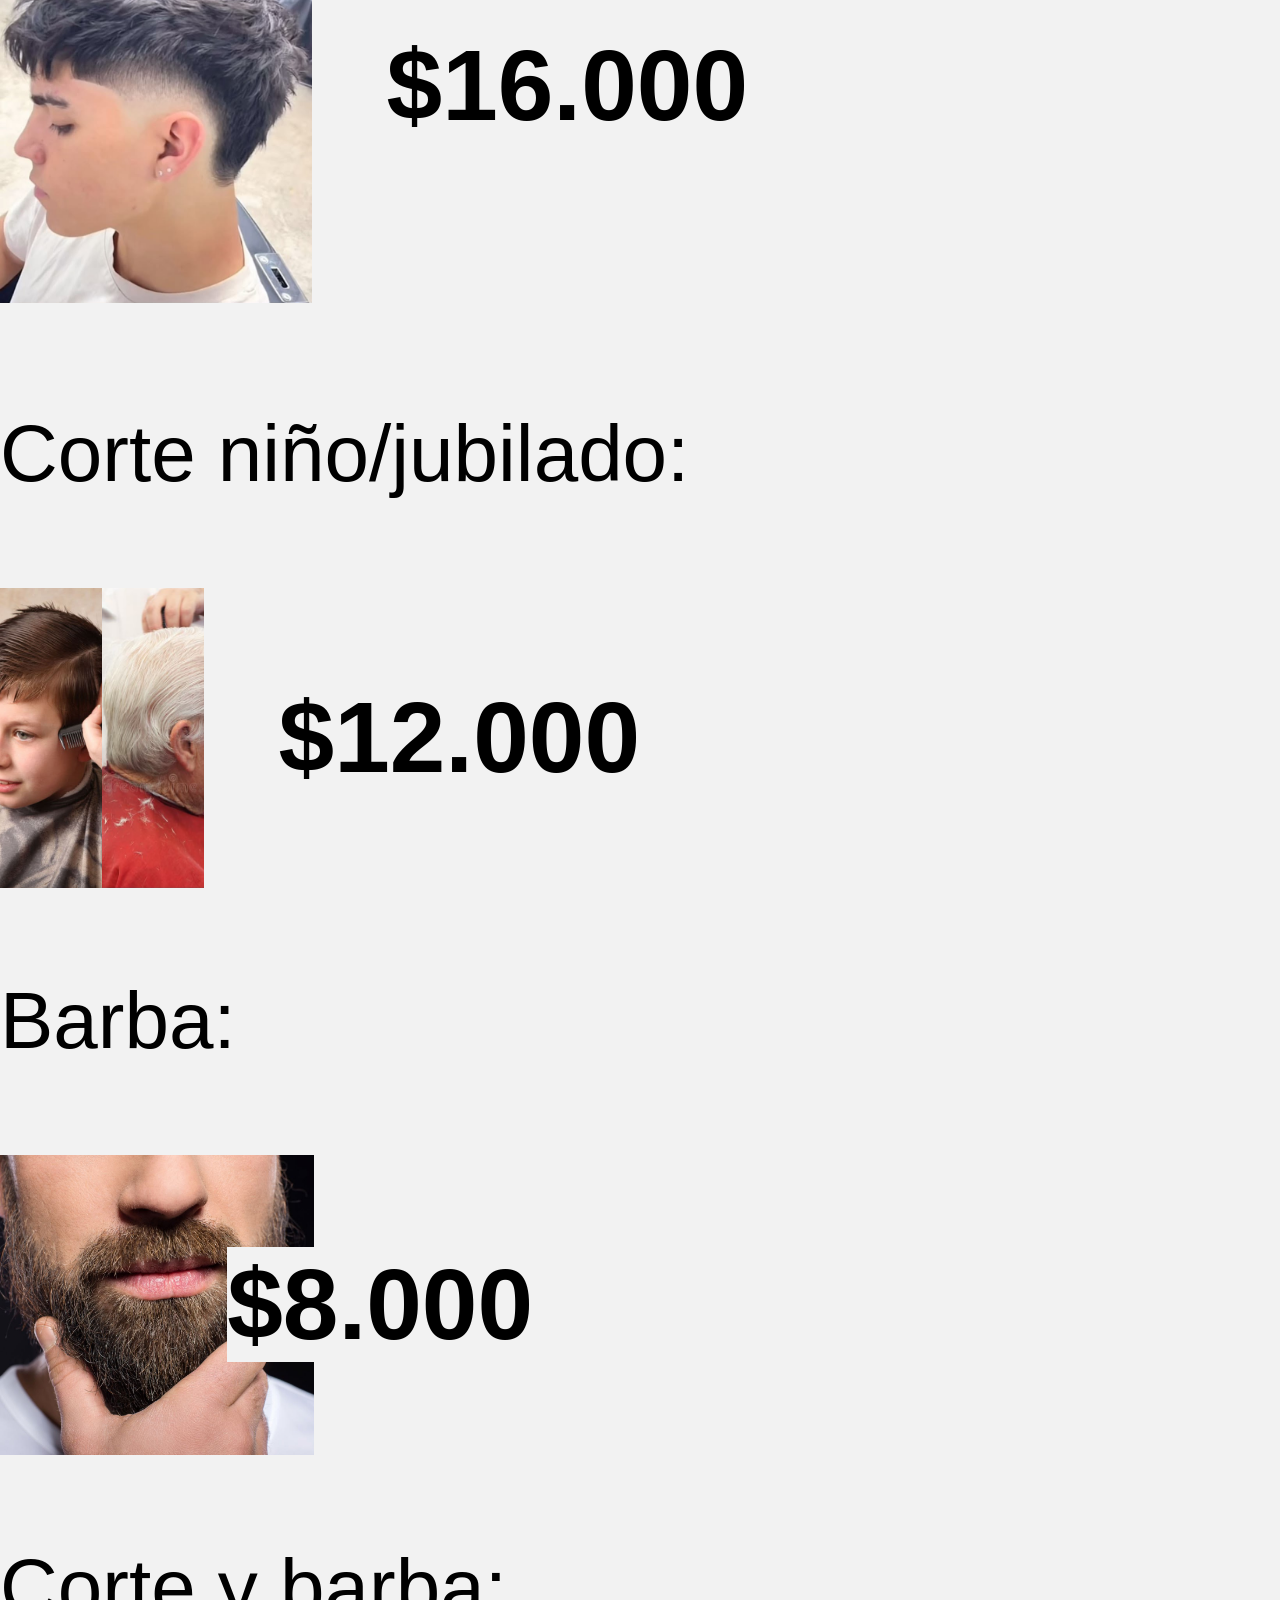
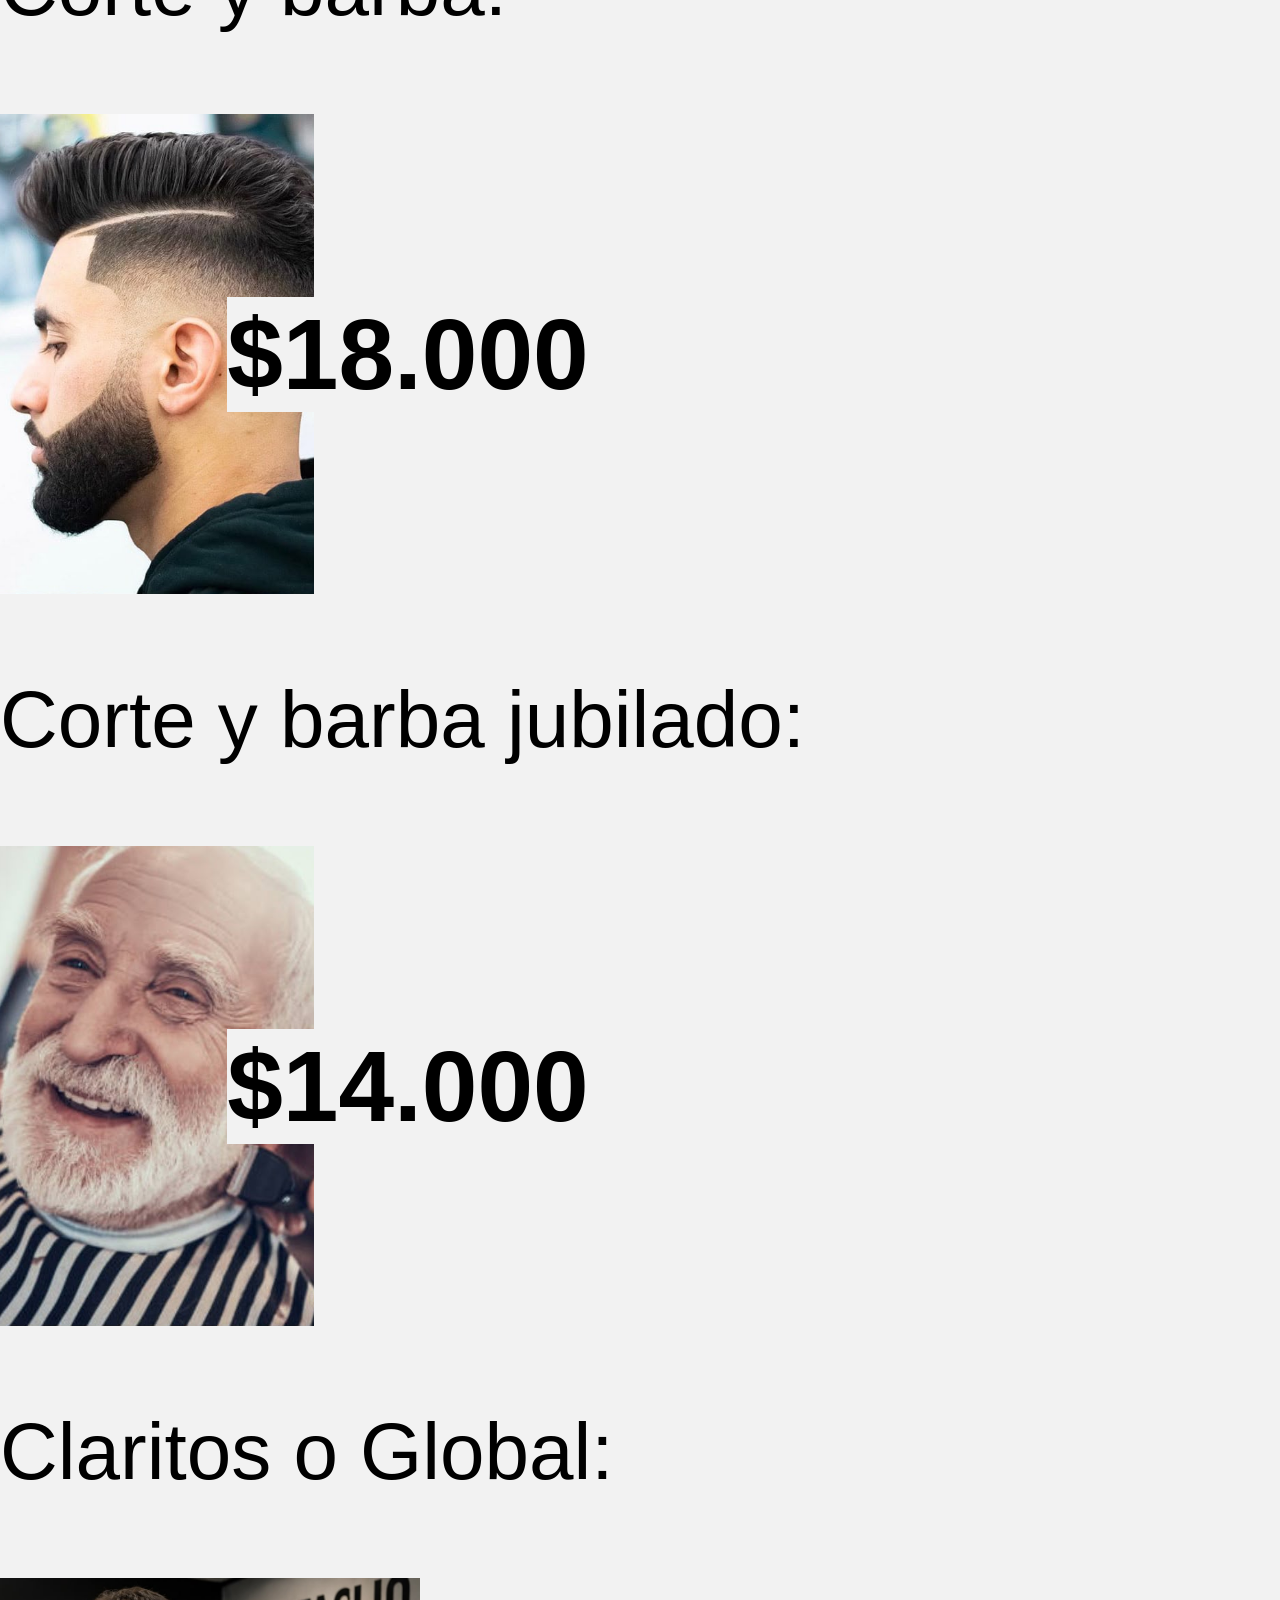
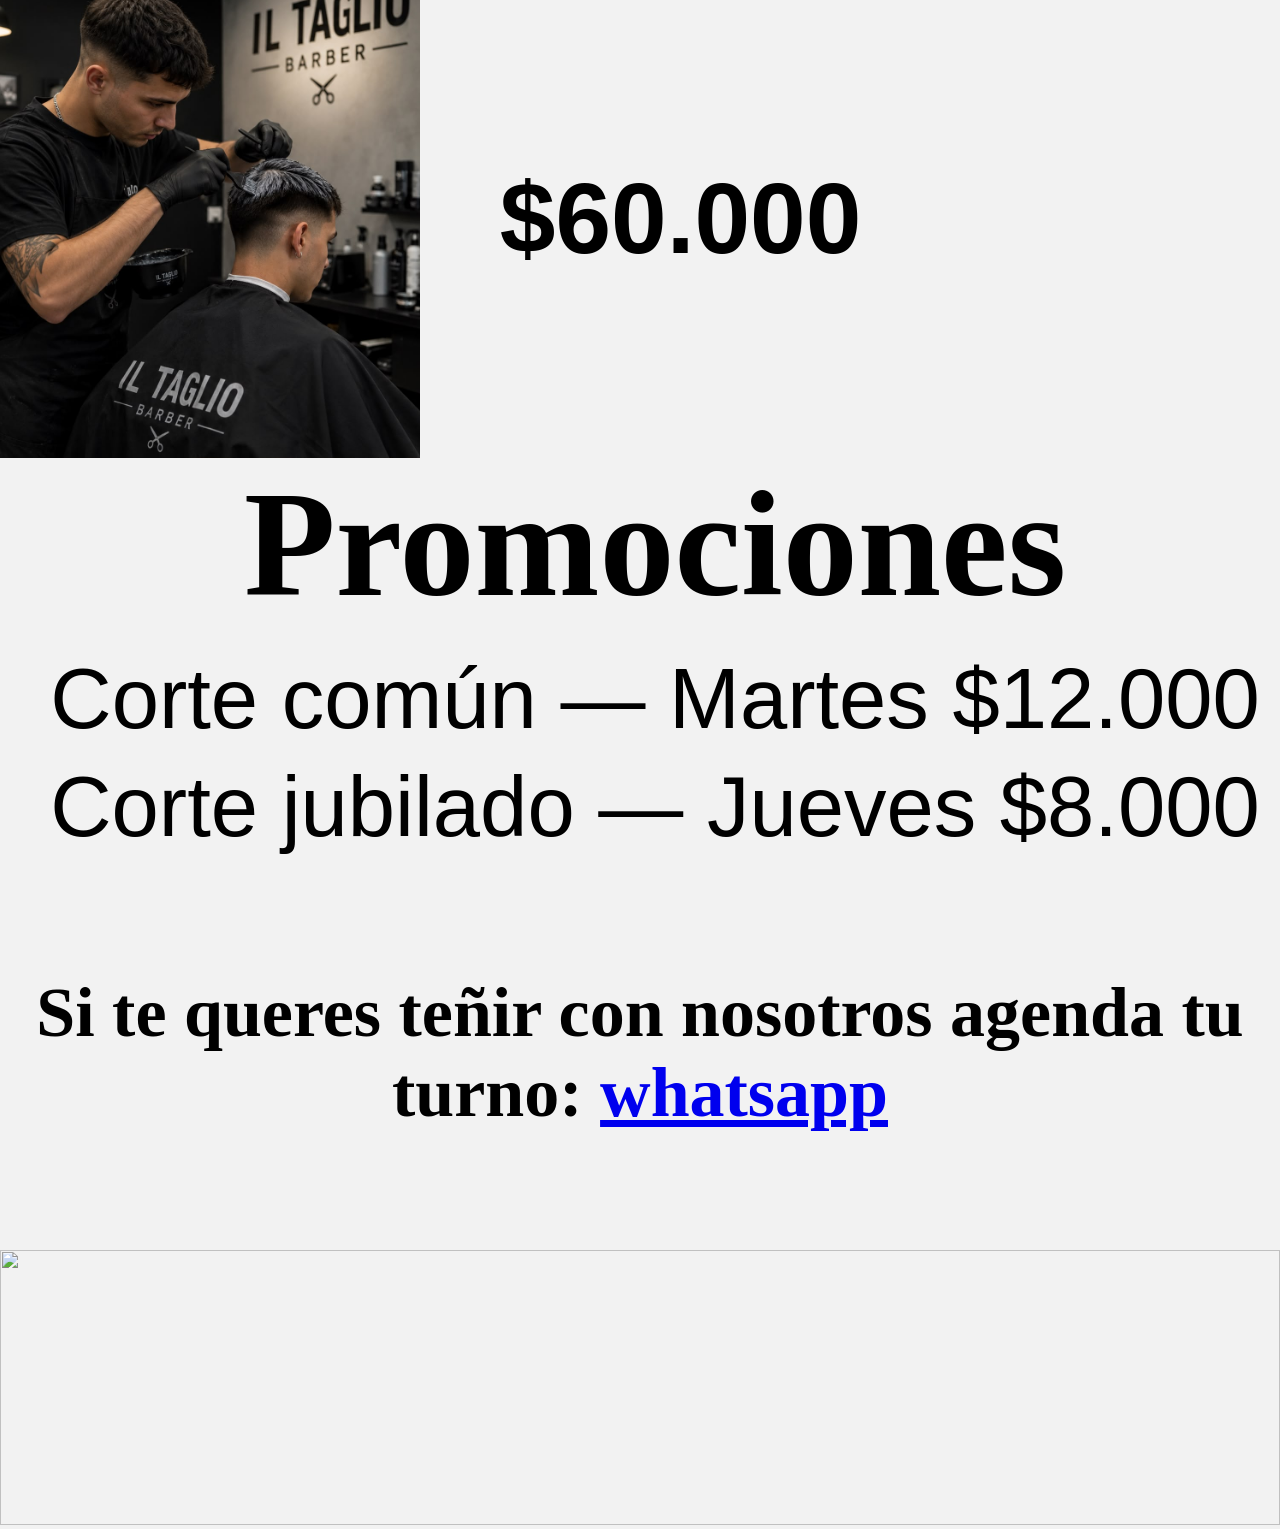
==== commit 34396ec6: "Add files via upload" ====
--- a/index.html
+++ b/index.html
@@ -37,7 +37,7 @@
     <p class="comun">Corte Común:</p>
     <div class="nose">
     <img class="comuncito" src="comun.jpg" alt=""> 
-    <p class="precio1">$15.000</p>
+    <p class="precio1">$16.000</p>
     </div>
     
     <p class="niño">Corte niño/jubilado:</p>
@@ -47,7 +47,7 @@
         <img src="jubilado.jpg" alt="Corte jubilado">
 
     </div>
-    <p class="precio-niño">$11.000</p>
+    <p class="precio-niño">$12.000</p>
     </div>
 
     <p class="barba">Barba:</p>
@@ -67,7 +67,7 @@
             <img src="corte y barba.jpg" alt="">
 
         </div>
-        <P class="precio-corteybarba">$17.000</P>
+        <P class="precio-corteybarba">$18.000</P>
     </div>
 
     <p class="corteybarbajubilado">Corte y barba jubilado:</p>
@@ -77,7 +77,7 @@
 
 
         </div>
-        <p class="precio-corteybarbajubilado">$13.000</p>
+        <p class="precio-corteybarbajubilado">$14.000</p>
     </div>
 
     <p class="claritosymechas">Claritos o Global:</p>
@@ -103,5 +103,7 @@
 
 
 
+
+
 </body>
-</html>
+</html>
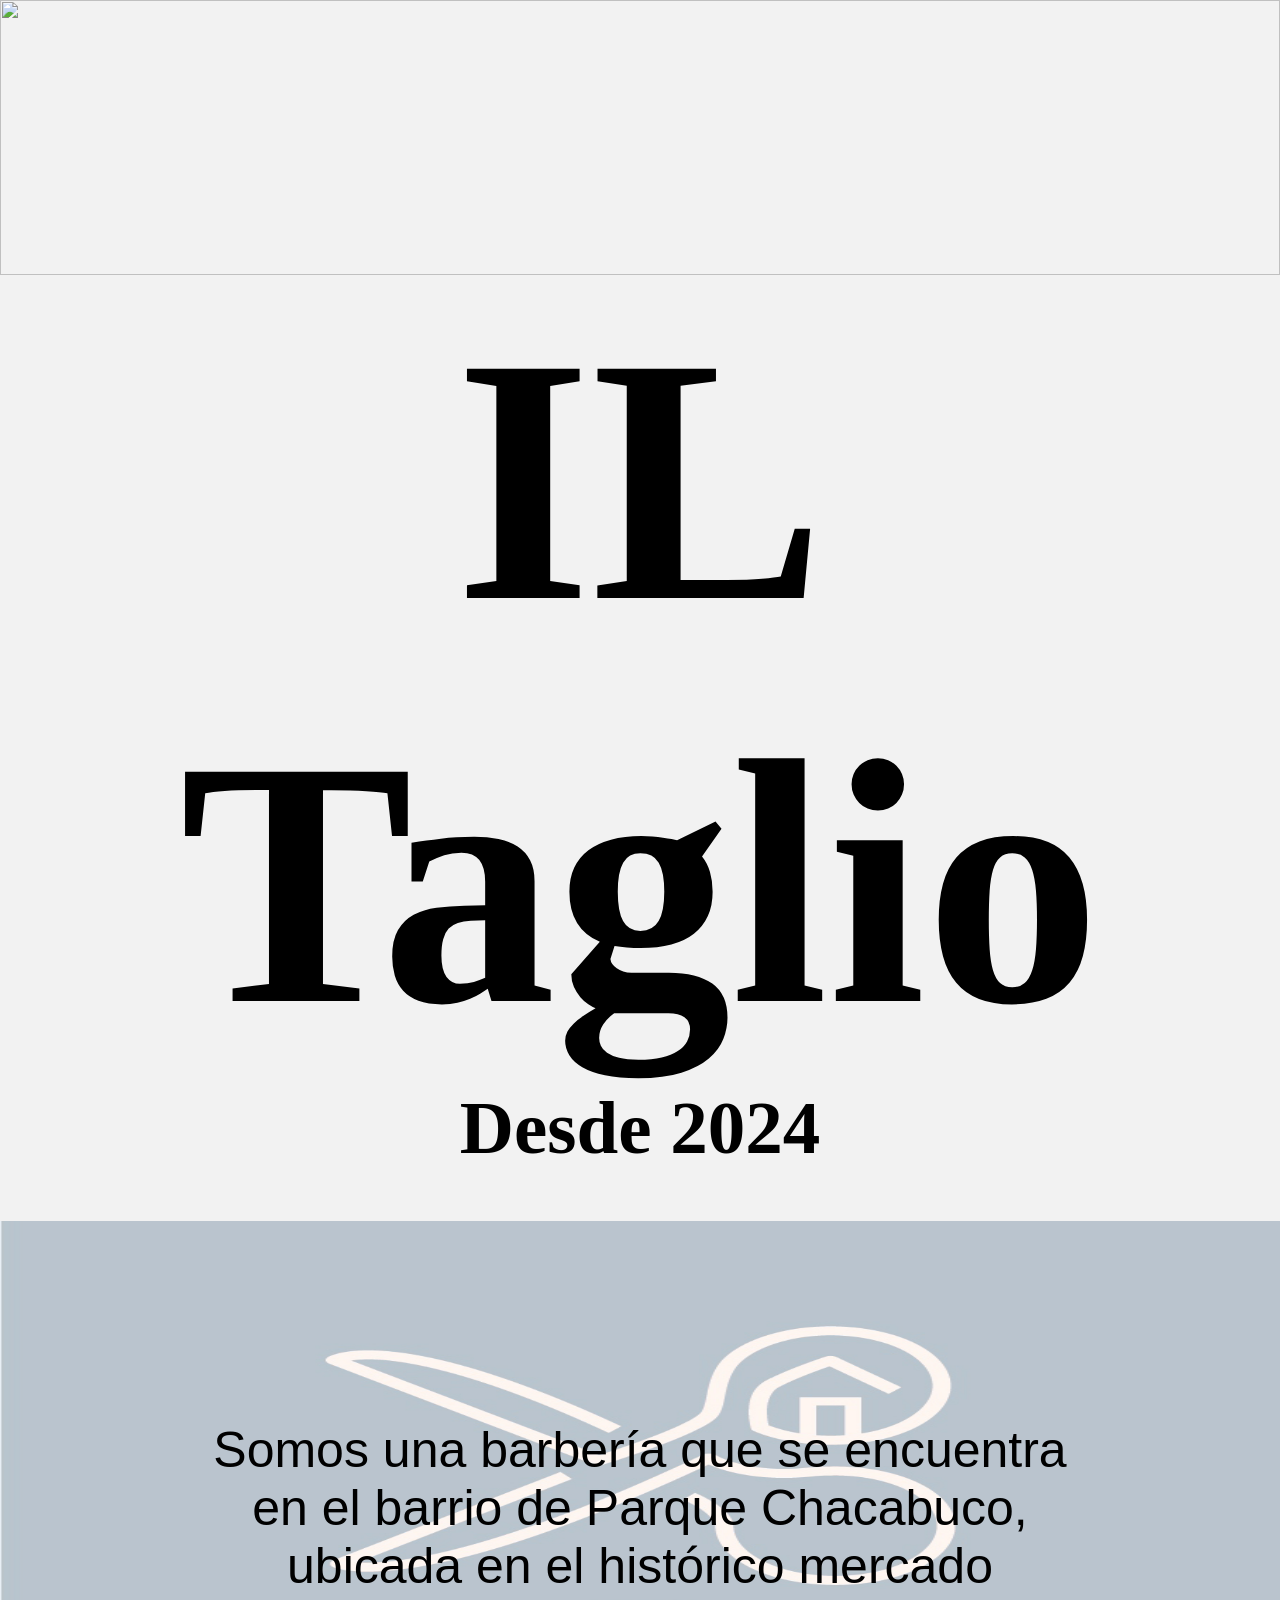
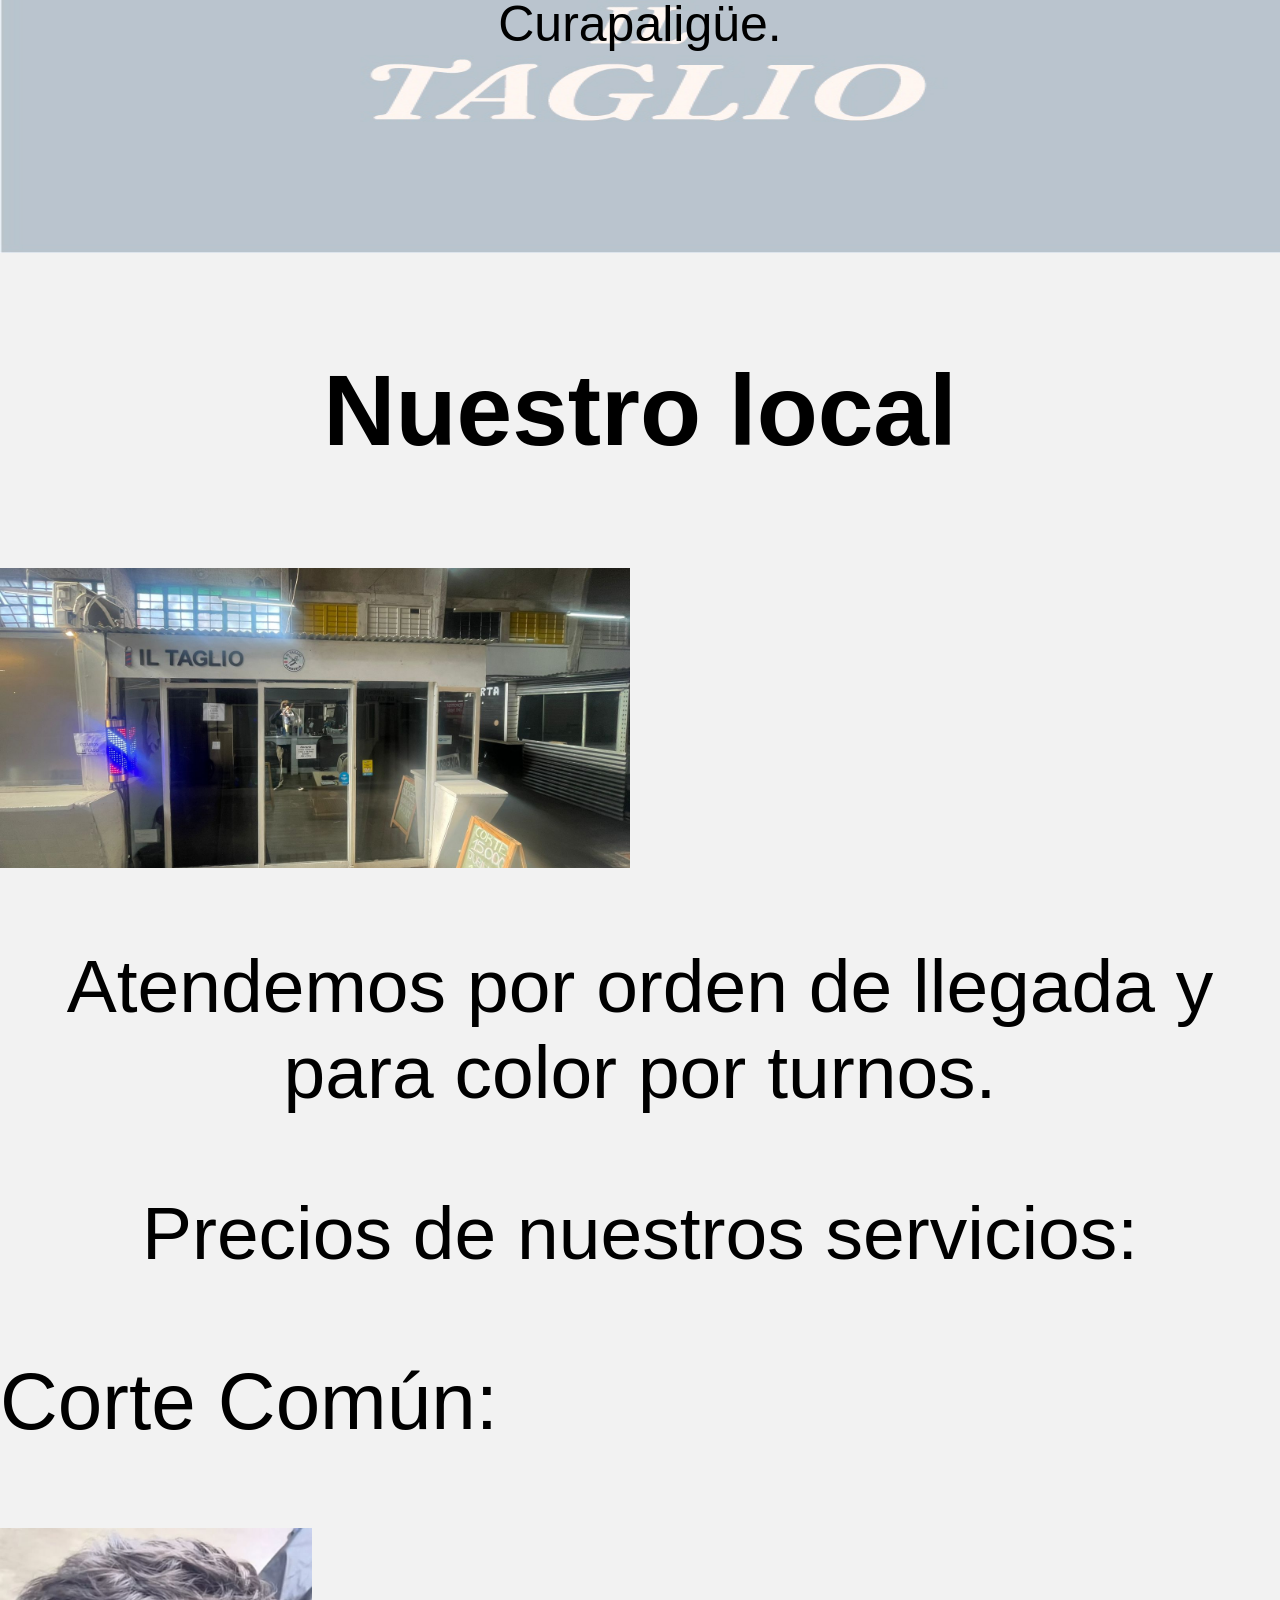
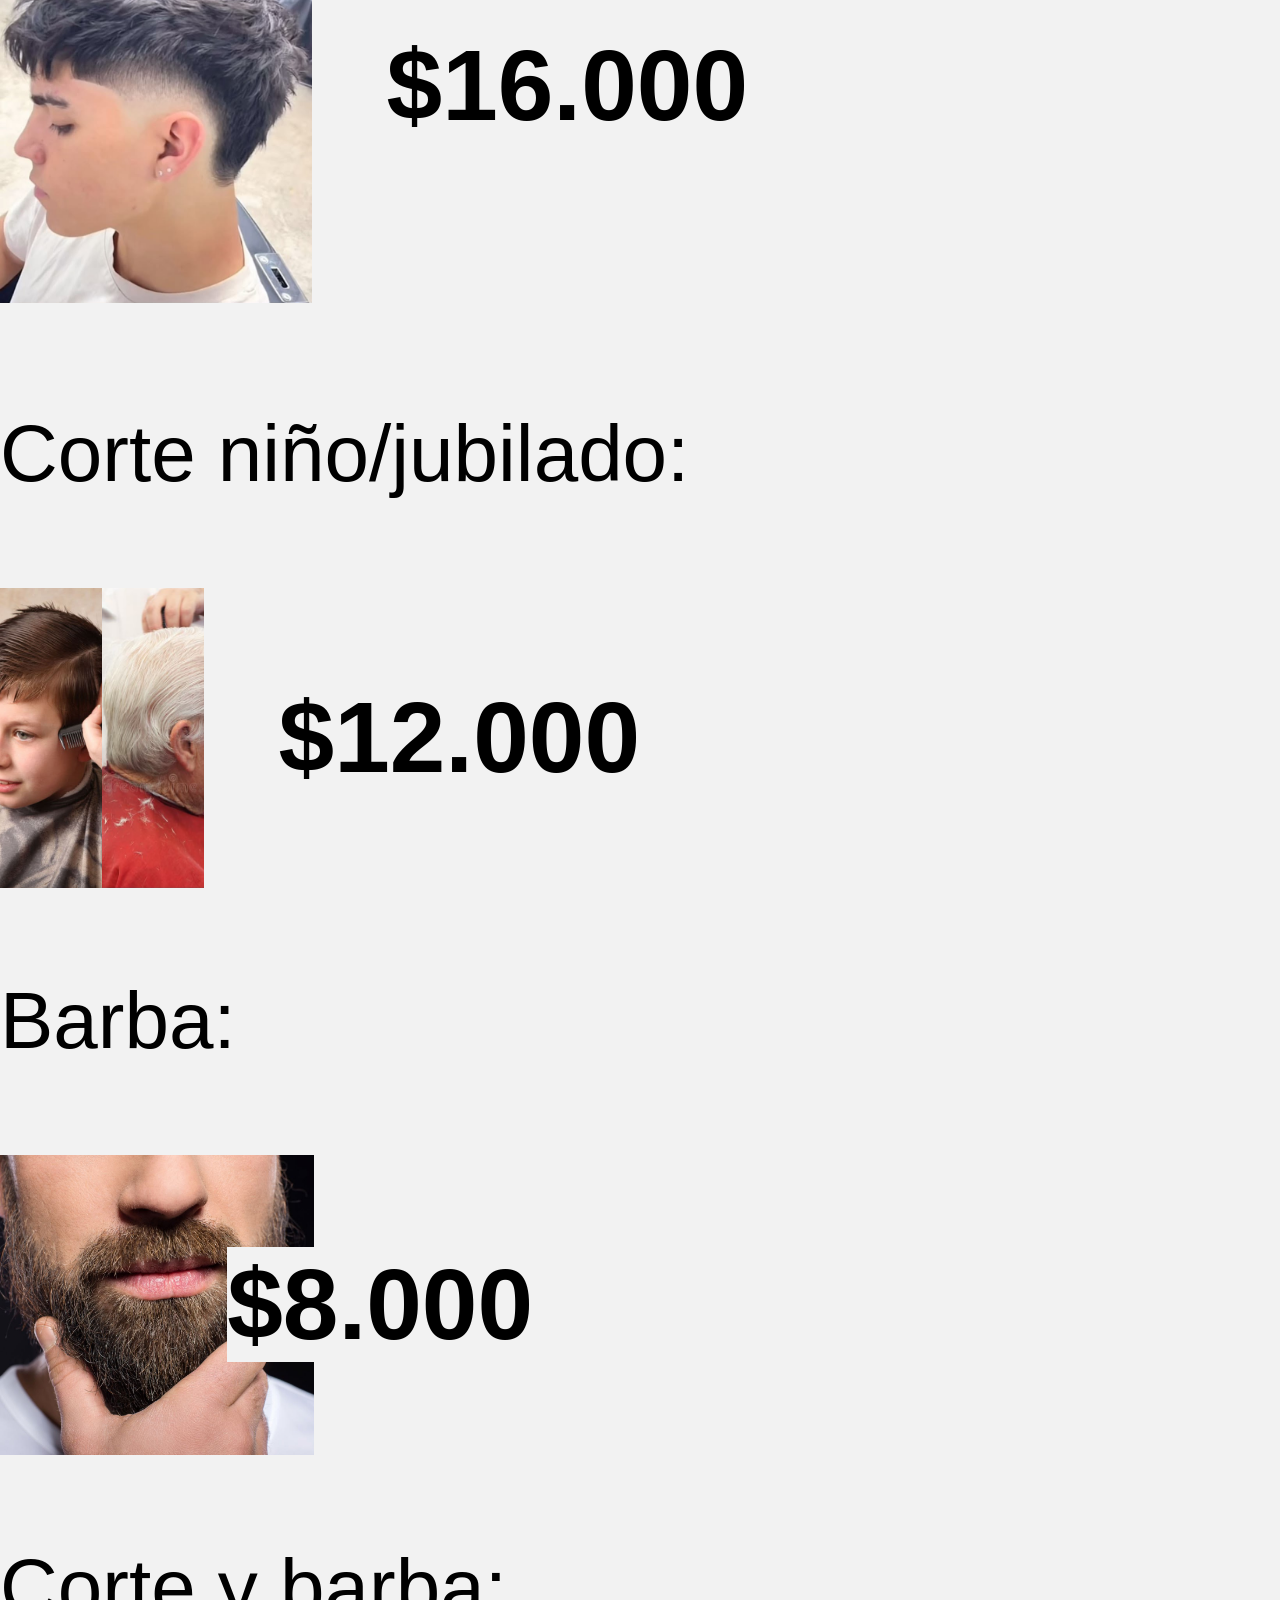
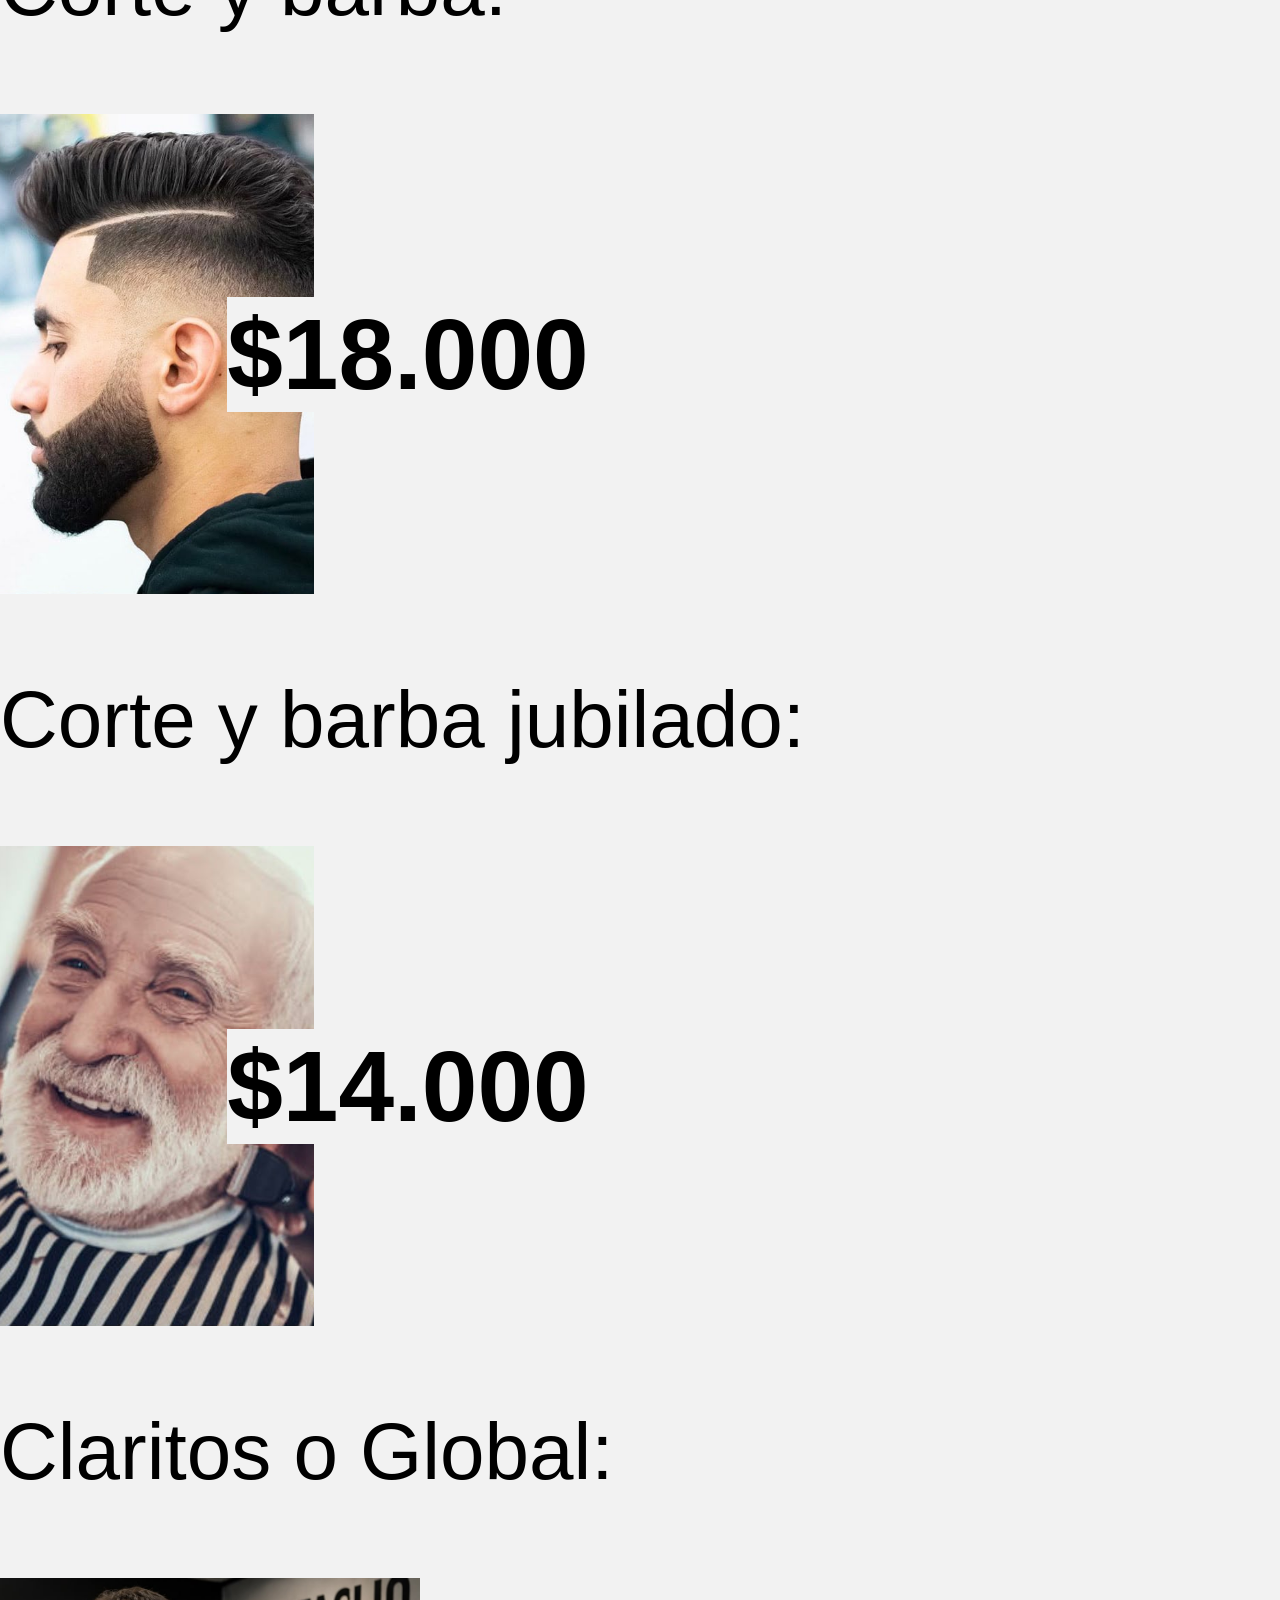
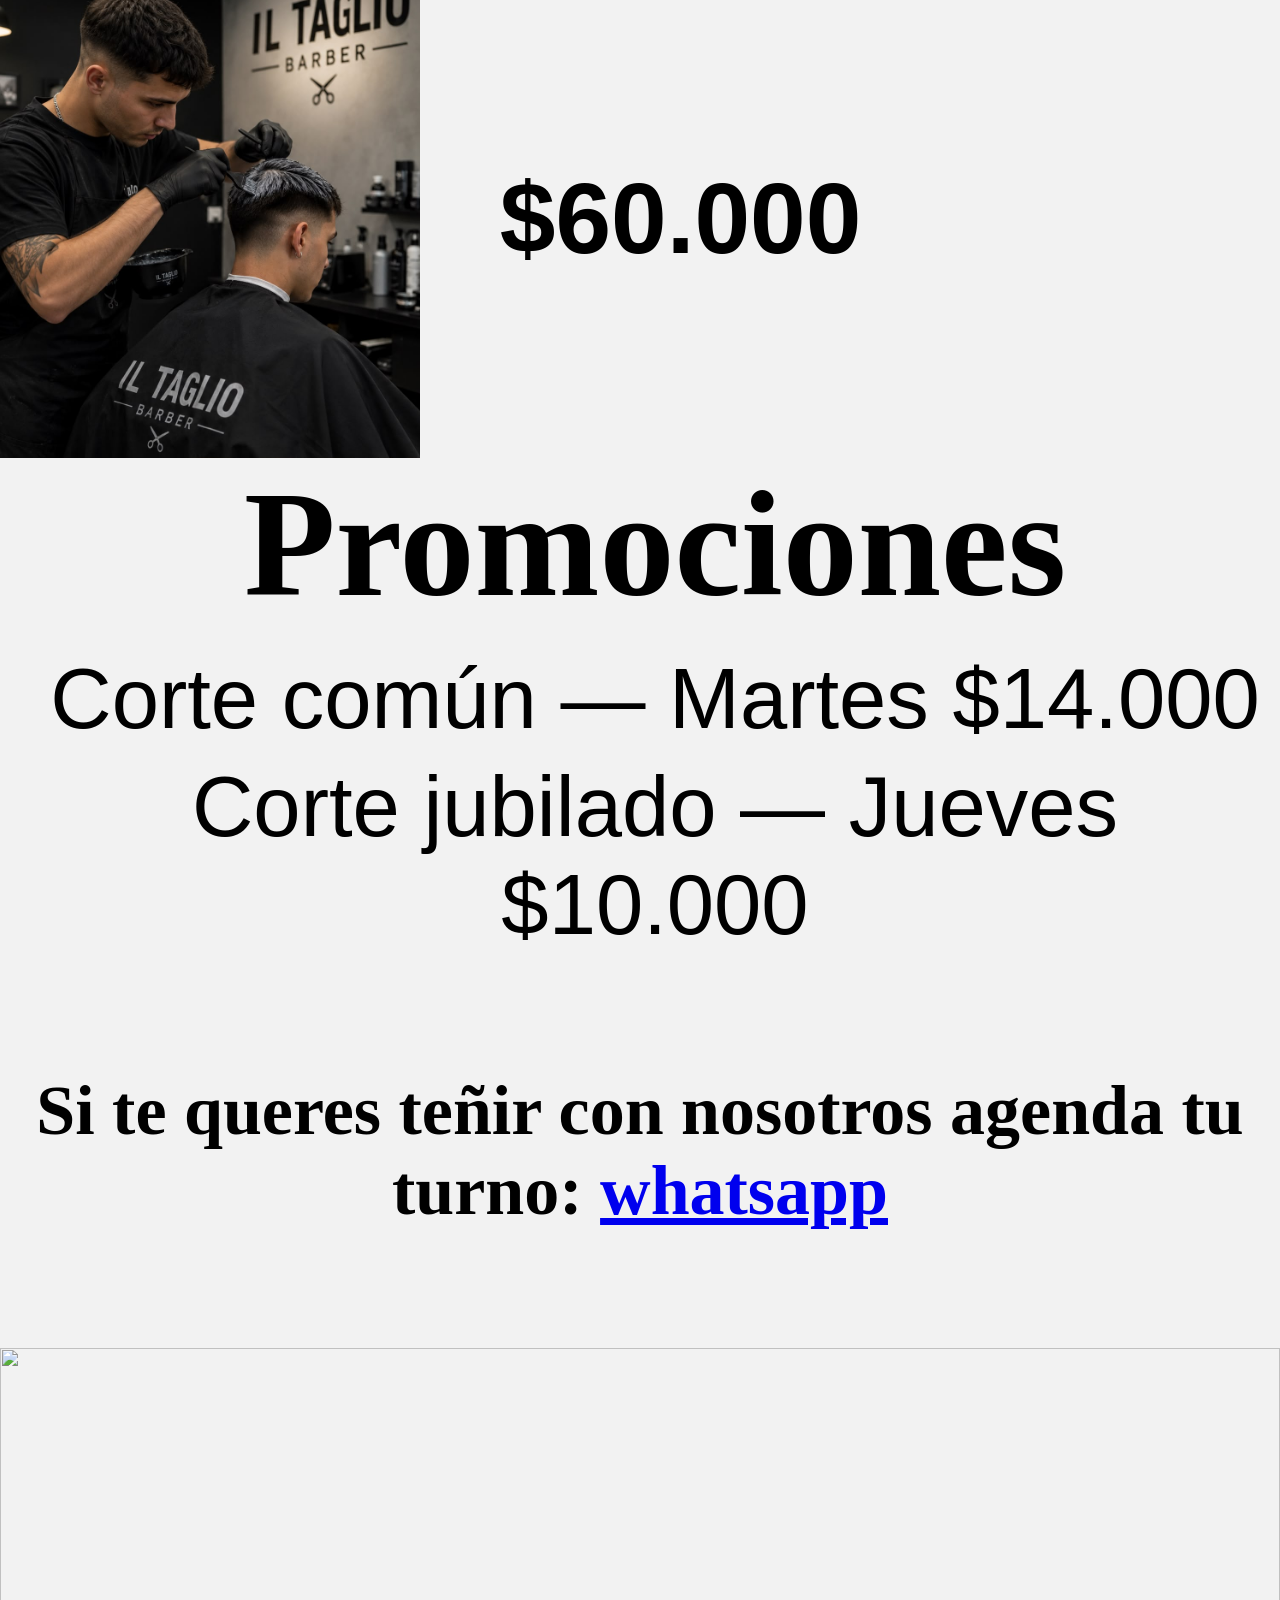
==== commit 09aa76c2: "Add files via upload" ====
--- a/index.html
+++ b/index.html
@@ -92,8 +92,8 @@
 
     <div class="promociones">
         <h4>Promociones</h4>
-        <p>Corte común — Martes $12.000</p>
-        <p>Corte jubilado — Jueves $8.000</p>
+        <p>Corte común — Martes $14.000</p>
+        <p>Corte jubilado — Jueves $10.000</p>
     </div>
     
     <h5 class="agendar">Si te queres teñir con nosotros agenda tu turno: 
